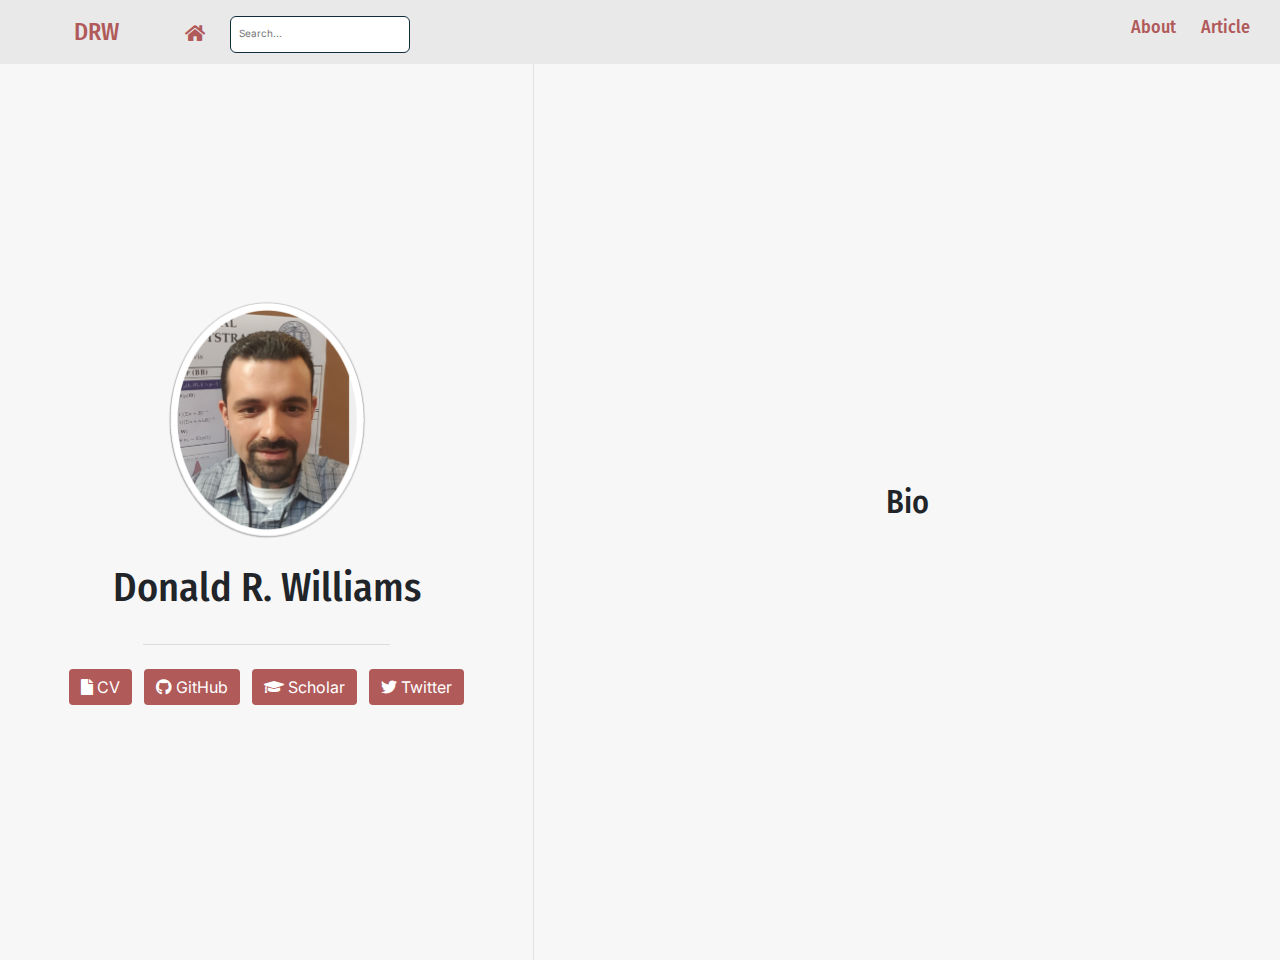
==== docs/index.html @ a382032b "try to adjust margin" ====
<!doctype html>
<html lang="en">
  <head>
    <!-- Required meta tags -->
    <meta charset="utf-8">
    <meta name="viewport" content="width=device-width, initial-scale=1, shrink-to-fit=no">

    <!-- Bootstrap CSS -->
    <link rel="stylesheet" href="https://stackpath.bootstrapcdn.com/bootstrap/4.5.0/css/bootstrap.min.css">

    <link href="https://fonts.googleapis.com/css2?family=Roboto+Slab&display=swap" rel="stylesheet">
    <style type="text/css">body {font-family: 'Roboto Slab', serif;}</style>

    <title>Donald R. Williams</title>

    
          <!--radix_placeholder_navigation_in_header-->
          <meta name="distill:offset" content=""/>

          <script type="application/javascript">

            window.headroom_prevent_pin = false;

            window.document.addEventListener("DOMContentLoaded", function (event) {

              // initialize headroom for banner
              var header = $('header').get(0);
              var headerHeight = header.offsetHeight;
              var headroom = new Headroom(header, {
                tolerance: 5,
                onPin : function() {
                  if (window.headroom_prevent_pin) {
                    window.headroom_prevent_pin = false;
                    headroom.unpin();
                  }
                }
              });
              headroom.init();
              if(window.location.hash)
                headroom.unpin();
              $(header).addClass('headroom--transition');

              // offset scroll location for banner on hash change
              // (see: https://github.com/WickyNilliams/headroom.js/issues/38)
              window.addEventListener("hashchange", function(event) {
                window.scrollTo(0, window.pageYOffset - (headerHeight + 25));
              });

              // responsive menu
              $('.distill-site-header').each(function(i, val) {
                var topnav = $(this);
                var toggle = topnav.find('.nav-toggle');
                toggle.on('click', function() {
                  topnav.toggleClass('responsive');
                });
              });

              // nav dropdowns
              $('.nav-dropbtn').click(function(e) {
                $(this).next('.nav-dropdown-content').toggleClass('nav-dropdown-active');
                $(this).parent().siblings('.nav-dropdown')
                   .children('.nav-dropdown-content').removeClass('nav-dropdown-active');
              });
              $("body").click(function(e){
                $('.nav-dropdown-content').removeClass('nav-dropdown-active');
              });
              $(".nav-dropdown").click(function(e){
                e.stopPropagation();
              });
            });
          </script>

          <style type="text/css">

          /* Theme (user-documented overrideables for nav appearance) */

          .distill-site-nav {
            color: rgba(255, 255, 255, 0.8);
            background-color: #0F2E3D;
            font-size: 15px;
            font-weight: 300;
          }

          .distill-site-nav a {
            color: inherit;
            text-decoration: none;
          }

          .distill-site-nav a:hover {
            color: white;
          }

          @media print {
            .distill-site-nav {
              display: none;
            }
          }

          .distill-site-header {

          }

          .distill-site-footer {

          }


          /* Site Header */

          .distill-site-header {
            width: 100%;
            box-sizing: border-box;
            z-index: 3;
          }

          .distill-site-header .nav-left {
            display: inline-block;
            margin-left: 8px;
          }

          @media screen and (max-width: 768px) {
            .distill-site-header .nav-left {
              margin-left: 0;
            }
          }


          .distill-site-header .nav-right {
            float: right;
            margin-right: 8px;
          }

          .distill-site-header a,
          .distill-site-header .title {
            display: inline-block;
            text-align: center;
            padding: 14px 10px 14px 10px;
          }

          .distill-site-header .title {
            font-size: 18px;
            min-width: 150px;
          }

          .distill-site-header .logo {
            padding: 0;
          }

          .distill-site-header .logo img {
            display: none;
            max-height: 20px;
            width: auto;
            margin-bottom: -4px;
          }

          .distill-site-header .nav-image img {
            max-height: 18px;
            width: auto;
            display: inline-block;
            margin-bottom: -3px;
          }



          @media screen and (min-width: 1000px) {
            .distill-site-header .logo img {
              display: inline-block;
            }
            .distill-site-header .nav-left {
              margin-left: 20px;
            }
            .distill-site-header .nav-right {
              margin-right: 20px;
            }
            .distill-site-header .title {
              padding-left: 12px;
            }
          }


          .distill-site-header .nav-toggle {
            display: none;
          }

          .nav-dropdown {
            display: inline-block;
            position: relative;
          }

          .nav-dropdown .nav-dropbtn {
            border: none;
            outline: none;
            color: rgba(255, 255, 255, 0.8);
            padding: 16px 10px;
            background-color: transparent;
            font-family: inherit;
            font-size: inherit;
            font-weight: inherit;
            margin: 0;
            margin-top: 1px;
            z-index: 2;
          }

          .nav-dropdown-content {
            display: none;
            position: absolute;
            background-color: white;
            min-width: 200px;
            border: 1px solid rgba(0,0,0,0.15);
            border-radius: 4px;
            box-shadow: 0px 8px 16px 0px rgba(0,0,0,0.1);
            z-index: 1;
            margin-top: 2px;
            white-space: nowrap;
            padding-top: 4px;
            padding-bottom: 4px;
          }

          .nav-dropdown-content hr {
            margin-top: 4px;
            margin-bottom: 4px;
            border: none;
            border-bottom: 1px solid rgba(0, 0, 0, 0.1);
          }

          .nav-dropdown-active {
            display: block;
          }

          .nav-dropdown-content a, .nav-dropdown-content .nav-dropdown-header {
            color: black;
            padding: 6px 24px;
            text-decoration: none;
            display: block;
            text-align: left;
          }

          .nav-dropdown-content .nav-dropdown-header {
            display: block;
            padding: 5px 24px;
            padding-bottom: 0;
            text-transform: uppercase;
            font-size: 14px;
            color: #999999;
            white-space: nowrap;
          }

          .nav-dropdown:hover .nav-dropbtn {
            color: white;
          }

          .nav-dropdown-content a:hover {
            background-color: #ddd;
            color: black;
          }

          .nav-right .nav-dropdown-content {
            margin-left: -45%;
            right: 0;
          }

          @media screen and (max-width: 768px) {
            .distill-site-header a, .distill-site-header .nav-dropdown  {display: none;}
            .distill-site-header a.nav-toggle {
              float: right;
              display: block;
            }
            .distill-site-header .title {
              margin-left: 0;
            }
            .distill-site-header .nav-right {
              margin-right: 0;
            }
            .distill-site-header {
              overflow: hidden;
            }
            .nav-right .nav-dropdown-content {
              margin-left: 0;
            }
          }


          @media screen and (max-width: 768px) {
            .distill-site-header.responsive {position: relative; min-height: 500px; }
            .distill-site-header.responsive a.nav-toggle {
              position: absolute;
              right: 0;
              top: 0;
            }
            .distill-site-header.responsive a,
            .distill-site-header.responsive .nav-dropdown {
              display: block;
              text-align: left;
            }
            .distill-site-header.responsive .nav-left,
            .distill-site-header.responsive .nav-right {
              width: 100%;
            }
            .distill-site-header.responsive .nav-dropdown {float: none;}
            .distill-site-header.responsive .nav-dropdown-content {position: relative;}
            .distill-site-header.responsive .nav-dropdown .nav-dropbtn {
              display: block;
              width: 100%;
              text-align: left;
            }
          }

          /* Site Footer */

          .distill-site-footer {
            width: 100%;
            overflow: hidden;
            box-sizing: border-box;
            z-index: 3;
            margin-top: 30px;
            padding-top: 30px;
            padding-bottom: 30px;
            text-align: center;
          }

          /* Headroom */

          d-title {
            padding-top: 6rem;
          }

          @media print {
            d-title {
              padding-top: 4rem;
            }
          }

          .headroom {
            z-index: 1000;
            position: fixed;
            top: 0;
            left: 0;
            right: 0;
          }

          .headroom--transition {
            transition: all .4s ease-in-out;
          }

          .headroom--unpinned {
            top: -100px;
          }

          .headroom--pinned {
            top: 0;
          }

          /* adjust viewport for navbar height */
          /* helps vertically center bootstrap (non-distill) content */
          .min-vh-100 {
            min-height: calc(100vh - 100px) !important;
          }

          </style>

          <script src="site_libs/jquery-1.11.3/jquery.min.js"></script>
          <link href="site_libs/font-awesome-5.1.0/css/all.css" rel="stylesheet"/>
          <link href="site_libs/font-awesome-5.1.0/css/v4-shims.css" rel="stylesheet"/>
          <script src="site_libs/headroom-0.9.4/headroom.min.js"></script>
          <script src="site_libs/autocomplete-0.37.1/autocomplete.min.js"></script>
          <script src="site_libs/fuse-6.4.1/fuse.min.js"></script>

          <script type="application/javascript">

          function getMeta(metaName) {
            var metas = document.getElementsByTagName('meta');
            for (let i = 0; i < metas.length; i++) {
              if (metas[i].getAttribute('name') === metaName) {
                return metas[i].getAttribute('content');
              }
            }
            return '';
          }

          function offsetURL(url) {
            var offset = getMeta('distill:offset');
            return offset ? offset + '/' + url : url;
          }

          function createFuseIndex() {

            // create fuse index
            var options = {
              keys: [
                { name: 'title', weight: 20 },
                { name: 'categories', weight: 15 },
                { name: 'description', weight: 10 },
                { name: 'contents', weight: 5 },
              ],
              ignoreLocation: true,
              threshold: 0
            };
            var fuse = new window.Fuse([], options);

            // fetch the main search.json
            return fetch(offsetURL('search.json'))
              .then(function(response) {
                if (response.status == 200) {
                  return response.json().then(function(json) {
                    // index main articles
                    json.articles.forEach(function(article) {
                      fuse.add(article);
                    });
                    // download collections and index their articles
                    return Promise.all(json.collections.map(function(collection) {
                      return fetch(offsetURL(collection)).then(function(response) {
                        if (response.status === 200) {
                          return response.json().then(function(articles) {
                            articles.forEach(function(article) {
                              fuse.add(article);
                            });
                          })
                        } else {
                          return Promise.reject(
                            new Error('Unexpected status from search index request: ' +
                                      response.status)
                          );
                        }
                      });
                    })).then(function() {
                      return fuse;
                    });
                  });

                } else {
                  return Promise.reject(
                    new Error('Unexpected status from search index request: ' +
                                response.status)
                  );
                }
              });
          }

          window.document.addEventListener("DOMContentLoaded", function (event) {

            // get search element (bail if we don't have one)
            var searchEl = window.document.getElementById('distill-search');
            if (!searchEl)
              return;

            createFuseIndex()
              .then(function(fuse) {

                // make search box visible
                searchEl.classList.remove('hidden');

                // initialize autocomplete
                var options = {
                  autoselect: true,
                  hint: false,
                  minLength: 2,
                };
                window.autocomplete(searchEl, options, [{
                  source: function(query, callback) {
                    const searchOptions = {
                      isCaseSensitive: false,
                      shouldSort: true,
                      minMatchCharLength: 2,
                      limit: 10,
                    };
                    var results = fuse.search(query, searchOptions);
                    callback(results
                      .map(function(result) { return result.item; })
                    );
                  },
                  templates: {
                    suggestion: function(suggestion) {
                      var img = suggestion.preview && Object.keys(suggestion.preview).length > 0
                        ? `<img src="${offsetURL(suggestion.preview)}"</img>`
                        : '';
                      var html = `
                        <div class="search-item">
                          <h3>${suggestion.title}</h3>
                          <div class="search-item-description">
                            ${suggestion.description || ''}
                          </div>
                          <div class="search-item-preview">
                            ${img}
                          </div>
                        </div>
                      `;
                      return html;
                    }
                  }
                }]).on('autocomplete:selected', function(event, suggestion) {
                  window.location.href = offsetURL(suggestion.path);
                });
                // remove inline display style on autocompleter (we want to
                // manage responsive display via css)
                $('.algolia-autocomplete').css("display", "");
              })
              .catch(function(error) {
                console.log(error);
              });

          });

          </script>

          <style type="text/css">

          .nav-search {
            font-size: x-small;
          }

          /* Algolioa Autocomplete */

          .algolia-autocomplete {
            display: inline-block;
            margin-left: 10px;
            vertical-align: sub;
            background-color: white;
            color: black;
            padding: 6px;
            padding-top: 8px;
            padding-bottom: 0;
            border-radius: 6px;
            border: 1px #0F2E3D solid;
            width: 180px;
          }


          @media screen and (max-width: 768px) {
            .distill-site-nav .algolia-autocomplete {
              display: none;
              visibility: hidden;
            }
            .distill-site-nav.responsive .algolia-autocomplete {
              display: inline-block;
              visibility: visible;
            }
            .distill-site-nav.responsive .algolia-autocomplete .aa-dropdown-menu {
              margin-left: 0;
              width: 400px;
              max-height: 400px;
            }
          }

          .algolia-autocomplete .aa-input, .algolia-autocomplete .aa-hint {
            width: 90%;
            outline: none;
            border: none;
          }

          .algolia-autocomplete .aa-hint {
            color: #999;
          }
          .algolia-autocomplete .aa-dropdown-menu {
            width: 550px;
            max-height: 70vh;
            overflow-x: visible;
            overflow-y: scroll;
            padding: 5px;
            margin-top: 3px;
            margin-left: -150px;
            background-color: #fff;
            border-radius: 5px;
            border: 1px solid #999;
            border-top: none;
          }

          .algolia-autocomplete .aa-dropdown-menu .aa-suggestion {
            cursor: pointer;
            padding: 5px 4px;
            border-bottom: 1px solid #eee;
          }

          .algolia-autocomplete .aa-dropdown-menu .aa-suggestion:last-of-type {
            border-bottom: none;
            margin-bottom: 2px;
          }

          .algolia-autocomplete .aa-dropdown-menu .aa-suggestion .search-item {
            overflow: hidden;
            font-size: 0.8em;
            line-height: 1.4em;
          }

          .algolia-autocomplete .aa-dropdown-menu .aa-suggestion .search-item h3 {
            font-size: 1rem;
            margin-block-start: 0;
            margin-block-end: 5px;
          }

          .algolia-autocomplete .aa-dropdown-menu .aa-suggestion .search-item-description {
            display: inline-block;
            overflow: hidden;
            height: 2.8em;
            width: 80%;
            margin-right: 4%;
          }

          .algolia-autocomplete .aa-dropdown-menu .aa-suggestion .search-item-preview {
            display: inline-block;
            width: 15%;
          }

          .algolia-autocomplete .aa-dropdown-menu .aa-suggestion .search-item-preview img {
            height: 3em;
            width: auto;
            display: none;
          }

          .algolia-autocomplete .aa-dropdown-menu .aa-suggestion .search-item-preview img[src] {
            display: initial;
          }

          .algolia-autocomplete .aa-dropdown-menu .aa-suggestion.aa-cursor {
            background-color: #eee;
          }
          .algolia-autocomplete .aa-dropdown-menu .aa-suggestion em {
            font-weight: bold;
            font-style: normal;
          }

          </style>


          <!--/radix_placeholder_navigation_in_header-->
          <!--radix_placeholder_site_in_header-->
          <!--/radix_placeholder_site_in_header-->
          
          <style type="text/css">
          body {
            padding-top: 60px;
          }
          </style>
          <style type="text/css">
          /* base variables */

          /* Edit the CSS properties in this file to create a custom
             Distill theme. Only edit values in the right column
             for each row; values shown are the CSS defaults.
             To return any property to the default,
             you may set its value to: unset
             All rows must end with a semi-colon.                      */

          /* Optional: embed custom fonts here with `@import`          */
          /* This must remain at the top of this file.                 */



          html {
            /*-- Main font sizes --*/
            --title-size:      50px;
            --body-size:       1.06rem;
            --code-size:       14px;
            --aside-size:      12px;
            --fig-cap-size:    13px;
            /*-- Main font colors --*/
            --title-color:     #000000;
            --header-color:    rgba(0, 0, 0, 0.8);
            --body-color:      rgba(0, 0, 0, 0.8);
            --aside-color:     rgba(0, 0, 0, 0.6);
            --fig-cap-color:   rgba(0, 0, 0, 0.6);
            /*-- Specify custom fonts ~~~ must be imported above   --*/
            --heading-font:    sans-serif;
            --mono-font:       monospace;
            --body-font:       sans-serif;
            --navbar-font:     sans-serif;  /* websites + blogs only */
          }

          /*-- ARTICLE METADATA --*/
          d-byline {
            --heading-size:    0.6rem;
            --heading-color:   rgba(0, 0, 0, 0.5);
            --body-size:       0.8rem;
            --body-color:      rgba(0, 0, 0, 0.8);
          }

          /*-- ARTICLE TABLE OF CONTENTS --*/
          .d-contents {
            --heading-size:    18px;
            --contents-size:   13px;
          }

          /*-- ARTICLE APPENDIX --*/
          d-appendix {
            --heading-size:    15px;
            --heading-color:   rgba(0, 0, 0, 0.65);
            --text-size:       0.8em;
            --text-color:      rgba(0, 0, 0, 0.5);
          }

          /*-- WEBSITE HEADER + FOOTER --*/
          /* These properties only apply to Distill sites and blogs  */

          .distill-site-header {
            --title-size:       18px;
            --text-color:       rgba(255, 255, 255, 0.8);
            --text-size:        15px;
            --hover-color:      white;
            --bkgd-color:       #0F2E3D;
          }

          .distill-site-footer {
            --text-color:       rgba(255, 255, 255, 0.8);
            --text-size:        15px;
            --hover-color:      white;
            --bkgd-color:       #0F2E3D;
          }

          /*-- Additional custom styles --*/
          /* Add any additional CSS rules below                      */
          </style>
          <style type="text/css">@import url('https://fonts.googleapis.com/css2?family=Inter:wght@100;200;300;400;500;600;700;800;900&display=swap');
          @import url('https://fonts.googleapis.com/css2?family=Fira+Sans+Condensed:ital,wght@0,100;0,200;0,300;0,400;0,500;0,600;0,700;0,800;0,900;1,100;1,200;1,300;1,400;1,500;1,600;1,700;1,800;1,900&display=swap');

          :root {
            --font-body:   inter,-apple-system,BlinkMacSystemFont,roboto,segoe ui,Helvetica,Arial,sans-serif;
            --font-header: "Fira Sans Condensed",Tahoma,"Helvetica Neue",Helvetica,Arial,sans-serif;
            --font-mono:   SFMono-Regular,Menlo,Monaco,Consolas,"Liberation Mono",monospace;

            --color-background:   #f7f7f7;
            --color-background2:  #EAE9EA;
            --color-primary:      #b05a5a;
            --color-primary-dark: #2F4238;
            --color-secondary:    #8a74a0;
            --color-tertiary:     #a08a74;
            --color-text:         #172a3a;
            --color-white:        #FFFFFF;
          }

          /* base variables */

          /* Edit the CSS properties in this file to create a custom
             Distill theme. Only edit values in the right column
             for each row; values shown are the CSS defaults.
             To return any property to the default,
             you may set its value to: unset
             All rows must end with a semi-colon.                      */

          /* Optional: embed custom fonts here with `@import`          */
          /* This must remain at the top of this file.                 */

          html {
            /*-- Main font sizes --*/
            --title-size:      50px;
            --body-size:       1.06rem;
            --code-size:       14px;
            --aside-size:      12px;
            --fig-cap-size:    13px;
            /*-- Main font colors --*/
            --title-color:     var(--color-text);
            --header-color:    rgba(0, 0, 0, 0.8);
            --body-color:      rgba(0, 0, 0, 0.8);
            --aside-color:     rgba(0, 0, 0, 0.6);
            --fig-cap-color:   rgba(0, 0, 0, 0.6);
            /*-- Specify custom fonts ~~~ must be imported above   --*/
            --heading-font:    var(--font-header);
            --mono-font:       var(--font-mono);
            --body-font:       var(--font-body);
            --navbar-font:     var(--font-header);
          }

          /*-- ARTICLE METADATA --*/
          d-byline {
            --heading-size:    0.6rem;
            --heading-color:   rgba(0, 0, 0, 0.5);
            --body-size:       0.8rem;
            --body-color:      rgba(0, 0, 0, 0.8);
          }

          /*-- ARTICLE TABLE OF CONTENTS --*/
          .d-contents {
            --heading-size:    18px;
            --contents-size:   13px;
          }

          /*-- ARTICLE APPENDIX --*/
          d-appendix {
            --heading-size:    15px;
            --heading-color:   rgba(0, 0, 0, 0.65);
            --text-size:       0.8em;
            --text-color:      rgba(0, 0, 0, 0.5);
          }

          /*-- WEBSITE HEADER + FOOTER --*/
          /* These properties only apply to Distill sites and blogs  */

          .distill-site-header {
            --title-size:       24px;
            --text-color:       var(--color-primary);
            --text-size:        18px;
            --hover-color:      var(--color-secondary);
            --bkgd-color:       var(--color-background2);
            font-weight:        500;
          }

          .distill-site-footer {
            --text-color:       #ededeb;
            --text-size:        15px;
            --hover-color:      var(--color-white);
            --bkgd-color:       var(--color-primary);
          }

          /*-- Additional custom styles --*/
          /* Add any additional CSS rules below */

          html body {
              background-color: var(--color-background);
          }

          /* Links */

          a {
              color: var(--color-primary);
              border-bottom: 0px;
              text-decoration: none;
          }

          d-article a {
              color: var(--color-primary);
              border-bottom: 0px;
              text-decoration: none;
          }

          a:hover, a:focus {
              color: var(--color-secondary);
              font-weight: 500;
              border-color: var(--color-secondary);
          }

          d-article a:hover, a:focus {
              color: var(--color-secondary);
              font-weight: 500;
              border-color: var(--color-secondary);
          }

          /* Buttons on home page */

          .btn-outline-dark {
              background-color: var(--color-primary);
              color: var(--color-white);
              border: 0px;
          }

          .btn-outline-dark:hover {
              background-color: var(--color-secondary);
          }

          /* Menu */

          .nav-dropdown-content a {
              color: var(--color-primary);
          }

          .nav-dropdown-content a:hover {
              background-color: var(--color-background);
          }

          /* Link buttons */

          .icon-link {
              background-color: var(--color-primary);
              color: var(--color-white);
              padding: 3px 5px 3px 5px;
              margin: 0 2px 0 2px;
              border-radius: 5px; /* Rounded edges */
          }

          .icon-link:hover {
              background-color: var(--color-secondary);
              color: var(--color-white);
          }

          /* For floating images - see lab page, for example */

          .float-left img {
              float:left;
              padding: 5px 10px 5px 0px;
          }

          .float-right img {
              float:right;
              padding: 5px 0px 5px 10px;
          }

          /* Footer */

          .distill-site-footer p {
              margin-bottom: 0em;
          }

          .distill-site-header p {
              margin-top: 1000em;
          }


          /* Pubs page */

          .pub {
              margin: 0 0 15px 0;
          }

          /* For dropping a shadow behind images */
          .shadow {
            box-shadow: 0 4px 8px 0 rgba(0, 0, 0, 0.2), 0 6px 20px 0 rgba(0, 0, 0, 0.19);
            text-align: center;
          }

          d-article img {
            margin-bottom: 10px;
          }


          /* Smaller spacing in bullet lists */

          d-article li {
            margin-bottom: 0;
          }

          /* Code chunks */

          d-article pre { /* Chunk output */
            border-radius: 5px; /* Rounded edges */
            font-size: 12px;
            color: #fff;
            background-color: #696969;
            padding: 5px 5px 5px 18px;
          }

          d-article div.sourceCode pre { /* Chunk code */
            border-radius: 5px; /* Rounded edges */
            background-color: #fff;
            color: black;
            padding: 5px 5px 5px 18px;
          }

          d-article div.sourceCode {
            background-color: transparent;
          }
          </style>
          <style type="text/css">
          /* base style */

          /* FONT FAMILIES */

          :root {
            --heading-default: -apple-system, BlinkMacSystemFont, "Segoe UI", Roboto, Oxygen, Ubuntu, Cantarell, "Fira Sans", "Droid Sans", "Helvetica Neue", Arial, sans-serif;
            --mono-default: Consolas, Monaco, 'Andale Mono', 'Ubuntu Mono', monospace;
            --body-default: -apple-system, BlinkMacSystemFont, "Segoe UI", Roboto, Oxygen, Ubuntu, Cantarell, "Fira Sans", "Droid Sans", "Helvetica Neue", Arial, sans-serif;
          }

          body,
          .posts-list .post-preview p,
          .posts-list .description p {
            font-family: var(--body-font), var(--body-default);
          }

          h1, h2, h3, h4, h5, h6,
          .posts-list .post-preview h2,
          .posts-list .description h2 {
            font-family: var(--heading-font), var(--heading-default);
          }

          d-article div.sourceCode code,
          d-article pre code {
            font-family: var(--mono-font), var(--mono-default);
          }


          /*-- TITLE --*/
          d-title h1,
          .posts-list > h1 {
            color: var(--title-color, black);
          }

          d-title h1 {
            font-size: var(--title-size, 50px);
          }

          /*-- HEADERS --*/
          d-article h1,
          d-article h2,
          d-article h3,
          d-article h4,
          d-article h5,
          d-article h6 {
            color: var(--header-color, rgba(0, 0, 0, 0.8));
          }

          /*-- BODY --*/
          d-article > p,  /* only text inside of <p> tags */
          d-article > ul, /* lists */
          d-article > ol {
            color: var(--body-color, rgba(0, 0, 0, 0.8));
            font-size: var(--body-size, 1.06rem);
          }


          /*-- CODE --*/
          d-article div.sourceCode code,
          d-article pre code {
            font-size: var(--code-size, 14px);
          }

          /*-- ASIDE --*/
          d-article aside {
            font-size: var(--aside-size, 12px);
            color: var(--aside-color, rgba(0, 0, 0, 0.6));
          }

          /*-- FIGURE CAPTIONS --*/
          figure .caption,
          figure figcaption,
          .figure .caption {
            font-size: var(--fig-cap-size, 13px);
            color: var(--fig-cap-color, rgba(0, 0, 0, 0.6));
          }

          /*-- METADATA --*/
          d-byline h3 {
            font-size: var(--heading-size, 0.6rem);
            color: var(--heading-color, rgba(0, 0, 0, 0.5));
          }

          d-byline {
            font-size: var(--body-size, 0.8rem);
            color: var(--body-color, rgba(0, 0, 0, 0.8));
          }

          d-byline a,
          d-article d-byline a {
            color: var(--body-color, rgba(0, 0, 0, 0.8));
          }

          /*-- TABLE OF CONTENTS --*/
          .d-contents nav h3 {
            font-size: var(--heading-size, 18px);
          }

          .d-contents nav a {
            font-size: var(--contents-size, 13px);
          }

          /*-- APPENDIX --*/
          d-appendix h3 {
            font-size: var(--heading-size, 15px);
            color: var(--heading-color, rgba(0, 0, 0, 0.65));
          }

          d-appendix {
            font-size: var(--text-size, 0.8em);
            color: var(--text-color, rgba(0, 0, 0, 0.5));
          }

          d-appendix d-footnote-list a.footnote-backlink {
            color: var(--text-color, rgba(0, 0, 0, 0.5));
          }

          /*-- WEBSITE HEADER + FOOTER --*/
          .distill-site-header .title {
            font-size: var(--title-size, 18px);
            font-family: var(--navbar-font), var(--heading-default);
          }

          .distill-site-header a,
          .nav-dropdown .nav-dropbtn {
            font-family: var(--navbar-font), var(--heading-default);
          }

          .nav-dropdown .nav-dropbtn {
            color: var(--text-color, rgba(255, 255, 255, 0.8));
            font-size: var(--text-size, 15px);
          }

          .distill-site-header a:hover,
          .nav-dropdown:hover .nav-dropbtn {
            color: var(--hover-color, white);
          }

          .distill-site-header {
            font-size: var(--text-size, 15px);
            color: var(--text-color, rgba(255, 255, 255, 0.8));
            background-color: var(--bkgd-color, #0F2E3D);
          }

          .distill-site-footer {
            font-size: var(--text-size, 15px);
            color: var(--text-color, rgba(255, 255, 255, 0.8));
            background-color: var(--bkgd-color, #0F2E3D);
          }

          .distill-site-footer a:hover {
            color: var(--hover-color, white);
          }</style>
          <script src="C:\Users\Donny\Documents\R\win-library\4.0\rmarkdown\rmd\h\pandoc\header-attrs.js"></script>
    
    
  </head>
  <body>

          <!--radix_placeholder_navigation_before_body-->
          <header class="header header--fixed" role="banner">
          <nav class="distill-site-nav distill-site-header">
          <div class="nav-left">
          <a href="index.html" class="title">DRW</a>
          <a href="index.html">
          <i class="fa fa-home" aria-hidden="true"></i>
          </a>
          <input id="distill-search" class="nav-search hidden" type="text" placeholder="Search..."/>
          </div>
          <div class="nav-right">
          <a href="about.html">About</a>
          <a href="article.html">Article</a>
          <a href="javascript:void(0);" class="nav-toggle">&#9776;</a>
          </div>
          </nav>
          </header>
          <!--/radix_placeholder_navigation_before_body-->
          <!--radix_placeholder_site_before_body-->
          <!--/radix_placeholder_site_before_body-->
    
    <div class="container-fluid d-none d-lg-block d-xl-block">
      <div class="d-flex row flex-row vh-100">
        <div class="d-flex flex-column col-5 align-items-center text-center align-self-center">
          <div class="mx-auto text-center">
            <div class="p-3">
              <img src=donny_pic.png style="height:15rem" class="rounded">
            </div>
            <div class="p-2">
              <h1>Donald R. Williams</h1>
            </div>
            <hr style="width:60%;"/>
            <div class="p-2">
              <div id="icon-list">
                <ul class="list-inline">
                                    <li class="list-inline-item">
                    <a href=https://github.com/donaldRwilliams/website/raw/master/donny_cv.pdf>
                      <button type="button" class="btn btn-outline-dark mb-2">
                        <i class="fas fa-file"></i> CV
                      </button>
                    </a>
                  </li>
                                    <li class="list-inline-item">
                    <a href=https://github.com/donaldRwilliams>
                      <button type="button" class="btn btn-outline-dark mb-2">
                        <i class="fab fa-github"></i> GitHub
                      </button>
                    </a>
                  </li>
                                    <li class="list-inline-item">
                    <a href=https://scholar.google.com/citations?user=IjPXPAMAAAAJ&amp;hl=en>
                      <button type="button" class="btn btn-outline-dark mb-2">
                        <i class="fas fa-graduation-cap"></i> Scholar
                      </button>
                    </a>
                  </li>
                                    <li class="list-inline-item">
                    <a href=https://twitter.com/wdonald_1985>
                      <button type="button" class="btn btn-outline-dark mb-2">
                        <i class="fab fa-twitter"></i> Twitter
                      </button>
                    </a>
                  </li>
                                  </ul>
              </div>
            </div>
          </div>
        </div>
        <div class="d-flex flex-column vh-100 border-left"></div>
        <div class="d-flex flex-column col px-5 align-items-center align-self-center mh-100" style="overflow-y: scroll;">
          <div class="my-5" id="content">
            <div id="bio" class="section level2">
            <h2>Bio</h2>
            <p><!-- - label: '<i class="far fa-envelope-open"></i> Email' --> <!--    url: "drwwilliams@ucdavis.edu" --> <!-- Frank Hermosillo studies neural networks and their applications at Google  --> <!-- Brain. His research focuses on differentiable network pruning approximation and  --> <!-- decentralized gradient inversion mechanics. He frequently collaborates with  --> <!-- researchers who study machine learning, computer vision, and cognitive science. --> <!-- His work has been featured in WIRED, The Atlantic, Newsweek, and The New York  --> <!-- Times Magazine. --></p>
            <!-- ## Education -->
            <!-- **Massachusetts Institute of Technology** | Cambridge, MA -->
            <!-- Ph.D. in Computer Science | September 2009 - May 2014 -->
            <!-- **The University of California, Berkeley** | Berkeley, CA -->
            <!-- B.S. in Computer Science | September 2005 - May 2009 -->
            <!-- ## Experience -->
            <!-- **Google Brain** | Principal Investigator | January 2018 - Present -->
            <!-- **Netflix** | Research Scientist | June 2014 - December 2017 -->
            </div>
          </div>
        </div>
      </div>
    </div>

    <div class="container-flex min-vh-100 d-block d-lg-none d-xl-none">
      <div class="d-flex flex-row justify-content-center">
        <div class="d-flex flex-col">
          <div class="mx-auto">
            <div class="p-3 mt-3 text-center">
              <img src=donny_pic.png style="height:15rem" class="rounded">
            </div>
            <div class="p-2 text-center">
              <h1>Donald R. Williams</h1>
            </div>
            <hr style="width:60%;"/>

            <div class="row justify-content-center align-items-center">
              <div class="col-8 p-1 text-center">
                <div class="list-group">
                                    <a href=https://github.com/donaldRwilliams/website/raw/master/donny_cv.pdf>
                    <button type="button" class="list-group-item list-group-item-action my-1 rounded">
                      <i class="fas fa-file"></i> CV
                    </button>
                  </a>
                                    <a href=https://github.com/donaldRwilliams>
                    <button type="button" class="list-group-item list-group-item-action my-1 rounded">
                      <i class="fab fa-github"></i> GitHub
                    </button>
                  </a>
                                    <a href=https://scholar.google.com/citations?user=IjPXPAMAAAAJ&amp;hl=en>
                    <button type="button" class="list-group-item list-group-item-action my-1 rounded">
                      <i class="fas fa-graduation-cap"></i> Scholar
                    </button>
                  </a>
                                    <a href=https://twitter.com/wdonald_1985>
                    <button type="button" class="list-group-item list-group-item-action my-1 rounded">
                      <i class="fab fa-twitter"></i> Twitter
                    </button>
                  </a>
                                  </div>
              </div>
            </div>
            <div class="p pt-4 px-5">
              <div id="bio" class="section level2">
              <h2>Bio</h2>
              <p><!-- - label: '<i class="far fa-envelope-open"></i> Email' --> <!--    url: "drwwilliams@ucdavis.edu" --> <!-- Frank Hermosillo studies neural networks and their applications at Google  --> <!-- Brain. His research focuses on differentiable network pruning approximation and  --> <!-- decentralized gradient inversion mechanics. He frequently collaborates with  --> <!-- researchers who study machine learning, computer vision, and cognitive science. --> <!-- His work has been featured in WIRED, The Atlantic, Newsweek, and The New York  --> <!-- Times Magazine. --></p>
              <!-- ## Education -->
              <!-- **Massachusetts Institute of Technology** | Cambridge, MA -->
              <!-- Ph.D. in Computer Science | September 2009 - May 2014 -->
              <!-- **The University of California, Berkeley** | Berkeley, CA -->
              <!-- B.S. in Computer Science | September 2005 - May 2009 -->
              <!-- ## Experience -->
              <!-- **Google Brain** | Principal Investigator | January 2018 - Present -->
              <!-- **Netflix** | Research Scientist | June 2014 - December 2017 -->
              </div>
            </div>
        </div>
      </div>
    </div>

    <!-- Optional JavaScript -->
    <!-- jQuery first, then Popper.js, then Bootstrap JS -->
    <script src="https://code.jquery.com/jquery-3.5.1.slim.min.js" integrity="sha384-DfXdz2htPH0lsSSs5nCTpuj/zy4C+OGpamoFVy38MVBnE+IbbVYUew+OrCXaRkfj" crossorigin="anonymous"></script>
    <script src="https://cdn.jsdelivr.net/npm/popper.js@1.16.0/dist/umd/popper.min.js" integrity="sha384-Q6E9RHvbIyZFJoft+2mJbHaEWldlvI9IOYy5n3zV9zzTtmI3UksdQRVvoxMfooAo" crossorigin="anonymous"></script>
    <script src="https://stackpath.bootstrapcdn.com/bootstrap/4.5.0/js/bootstrap.min.js" integrity="sha384-OgVRvuATP1z7JjHLkuOU7Xw704+h835Lr+6QL9UvYjZE3Ipu6Tp75j7Bh/kR0JKI" crossorigin="anonymous"></script>

      <!--radix_placeholder_site_after_body-->
      <!--/radix_placeholder_site_after_body-->
      <!--radix_placeholder_navigation_after_body-->
      <!--/radix_placeholder_navigation_after_body-->
  
  </body>
</html>
---- docs/site_libs/font-awesome-5.1.0/css/all.css ----
/*!
 * Font Awesome Free 5.1.0 by @fontawesome - https://fontawesome.com
 * License - https://fontawesome.com/license (Icons: CC BY 4.0, Fonts: SIL OFL 1.1, Code: MIT License)
 */
.fa,.fab,.fal,.far,.fas{-moz-osx-font-smoothing:grayscale;-webkit-font-smoothing:antialiased;display:inline-block;font-style:normal;font-variant:normal;text-rendering:auto;line-height:1}.fa-lg{font-size:1.33333em;line-height:.75em;vertical-align:-.0667em}.fa-xs{font-size:.75em}.fa-sm{font-size:.875em}.fa-1x{font-size:1em}.fa-2x{font-size:2em}.fa-3x{font-size:3em}.fa-4x{font-size:4em}.fa-5x{font-size:5em}.fa-6x{font-size:6em}.fa-7x{font-size:7em}.fa-8x{font-size:8em}.fa-9x{font-size:9em}.fa-10x{font-size:10em}.fa-fw{text-align:center;width:1.25em}.fa-ul{list-style-type:none;margin-left:2.5em;padding-left:0}.fa-ul>li{position:relative}.fa-li{left:-2em;position:absolute;text-align:center;width:2em;line-height:inherit}.fa-border{border:.08em solid #eee;border-radius:.1em;padding:.2em .25em .15em}.fa-pull-left{float:left}.fa-pull-right{float:right}.fa.fa-pull-left,.fab.fa-pull-left,.fal.fa-pull-left,.far.fa-pull-left,.fas.fa-pull-left{margin-right:.3em}.fa.fa-pull-right,.fab.fa-pull-right,.fal.fa-pull-right,.far.fa-pull-right,.fas.fa-pull-right{margin-left:.3em}.fa-spin{animation:a 2s infinite linear}.fa-pulse{animation:a 1s infinite steps(8)}@keyframes a{0%{transform:rotate(0deg)}to{transform:rotate(1turn)}}.fa-rotate-90{-ms-filter:"progid:DXImageTransform.Microsoft.BasicImage(rotation=1)";transform:rotate(90deg)}.fa-rotate-180{-ms-filter:"progid:DXImageTransform.Microsoft.BasicImage(rotation=2)";transform:rotate(180deg)}.fa-rotate-270{-ms-filter:"progid:DXImageTransform.Microsoft.BasicImage(rotation=3)";transform:rotate(270deg)}.fa-flip-horizontal{-ms-filter:"progid:DXImageTransform.Microsoft.BasicImage(rotation=0, mirror=1)";transform:scaleX(-1)}.fa-flip-vertical{transform:scaleY(-1)}.fa-flip-horizontal.fa-flip-vertical,.fa-flip-vertical{-ms-filter:"progid:DXImageTransform.Microsoft.BasicImage(rotation=2, mirror=1)"}.fa-flip-horizontal.fa-flip-vertical{transform:scale(-1)}:root .fa-flip-horizontal,:root .fa-flip-vertical,:root .fa-rotate-90,:root .fa-rotate-180,:root .fa-rotate-270{-webkit-filter:none;filter:none}.fa-stack{display:inline-block;height:2em;line-height:2em;position:relative;vertical-align:middle;width:2em}.fa-stack-1x,.fa-stack-2x{left:0;position:absolute;text-align:center;width:100%}.fa-stack-1x{line-height:inherit}.fa-stack-2x{font-size:2em}.fa-inverse{color:#fff}.fa-500px:before{content:"\f26e"}.fa-accessible-icon:before{content:"\f368"}.fa-accusoft:before{content:"\f369"}.fa-address-book:before{content:"\f2b9"}.fa-address-card:before{content:"\f2bb"}.fa-adjust:before{content:"\f042"}.fa-adn:before{content:"\f170"}.fa-adversal:before{content:"\f36a"}.fa-affiliatetheme:before{content:"\f36b"}.fa-algolia:before{content:"\f36c"}.fa-align-center:before{content:"\f037"}.fa-align-justify:before{content:"\f039"}.fa-align-left:before{content:"\f036"}.fa-align-right:before{content:"\f038"}.fa-allergies:before{content:"\f461"}.fa-amazon:before{content:"\f270"}.fa-amazon-pay:before{content:"\f42c"}.fa-ambulance:before{content:"\f0f9"}.fa-american-sign-language-interpreting:before{content:"\f2a3"}.fa-amilia:before{content:"\f36d"}.fa-anchor:before{content:"\f13d"}.fa-android:before{content:"\f17b"}.fa-angellist:before{content:"\f209"}.fa-angle-double-down:before{content:"\f103"}.fa-angle-double-left:before{content:"\f100"}.fa-angle-double-right:before{content:"\f101"}.fa-angle-double-up:before{content:"\f102"}.fa-angle-down:before{content:"\f107"}.fa-angle-left:before{content:"\f104"}.fa-angle-right:before{content:"\f105"}.fa-angle-up:before{content:"\f106"}.fa-angry:before{content:"\f556"}.fa-angrycreative:before{content:"\f36e"}.fa-angular:before{content:"\f420"}.fa-app-store:before{content:"\f36f"}.fa-app-store-ios:before{content:"\f370"}.fa-apper:before{content:"\f371"}.fa-apple:before{content:"\f179"}.fa-apple-pay:before{content:"\f415"}.fa-archive:before{content:"\f187"}.fa-archway:before{content:"\f557"}.fa-arrow-alt-circle-down:before{content:"\f358"}.fa-arrow-alt-circle-left:before{content:"\f359"}.fa-arrow-alt-circle-right:before{content:"\f35a"}.fa-arrow-alt-circle-up:before{content:"\f35b"}.fa-arrow-circle-down:before{content:"\f0ab"}.fa-arrow-circle-left:before{content:"\f0a8"}.fa-arrow-circle-right:before{content:"\f0a9"}.fa-arrow-circle-up:before{content:"\f0aa"}.fa-arrow-down:before{content:"\f063"}.fa-arrow-left:before{content:"\f060"}.fa-arrow-right:before{content:"\f061"}.fa-arrow-up:before{content:"\f062"}.fa-arrows-alt:before{content:"\f0b2"}.fa-arrows-alt-h:before{content:"\f337"}.fa-arrows-alt-v:before{content:"\f338"}.fa-assistive-listening-systems:before{content:"\f2a2"}.fa-asterisk:before{content:"\f069"}.fa-asymmetrik:before{content:"\f372"}.fa-at:before{content:"\f1fa"}.fa-atlas:before{content:"\f558"}.fa-audible:before{content:"\f373"}.fa-audio-description:before{content:"\f29e"}.fa-autoprefixer:before{content:"\f41c"}.fa-avianex:before{content:"\f374"}.fa-aviato:before{content:"\f421"}.fa-award:before{content:"\f559"}.fa-aws:before{content:"\f375"}.fa-backspace:before{content:"\f55a"}.fa-backward:before{content:"\f04a"}.fa-balance-scale:before{content:"\f24e"}.fa-ban:before{content:"\f05e"}.fa-band-aid:before{content:"\f462"}.fa-bandcamp:before{content:"\f2d5"}.fa-barcode:before{content:"\f02a"}.fa-bars:before{content:"\f0c9"}.fa-baseball-ball:before{content:"\f433"}.fa-basketball-ball:before{content:"\f434"}.fa-bath:before{content:"\f2cd"}.fa-battery-empty:before{content:"\f244"}.fa-battery-full:before{content:"\f240"}.fa-battery-half:before{content:"\f242"}.fa-battery-quarter:before{content:"\f243"}.fa-battery-three-quarters:before{content:"\f241"}.fa-bed:before{content:"\f236"}.fa-beer:before{content:"\f0fc"}.fa-behance:before{content:"\f1b4"}.fa-behance-square:before{content:"\f1b5"}.fa-bell:before{content:"\f0f3"}.fa-bell-slash:before{content:"\f1f6"}.fa-bezier-curve:before{content:"\f55b"}.fa-bicycle:before{content:"\f206"}.fa-bimobject:before{content:"\f378"}.fa-binoculars:before{content:"\f1e5"}.fa-birthday-cake:before{content:"\f1fd"}.fa-bitbucket:before{content:"\f171"}.fa-bitcoin:before{content:"\f379"}.fa-bity:before{content:"\f37a"}.fa-black-tie:before{content:"\f27e"}.fa-blackberry:before{content:"\f37b"}.fa-blender:before{content:"\f517"}.fa-blind:before{content:"\f29d"}.fa-blogger:before{content:"\f37c"}.fa-blogger-b:before{content:"\f37d"}.fa-bluetooth:before{content:"\f293"}.fa-bluetooth-b:before{content:"\f294"}.fa-bold:before{content:"\f032"}.fa-bolt:before{content:"\f0e7"}.fa-bomb:before{content:"\f1e2"}.fa-bong:before{content:"\f55c"}.fa-book:before{content:"\f02d"}.fa-book-open:before{content:"\f518"}.fa-bookmark:before{content:"\f02e"}.fa-bowling-ball:before{content:"\f436"}.fa-box:before{content:"\f466"}.fa-box-open:before{content:"\f49e"}.fa-boxes:before{content:"\f468"}.fa-braille:before{content:"\f2a1"}.fa-briefcase:before{content:"\f0b1"}.fa-briefcase-medical:before{content:"\f469"}.fa-broadcast-tower:before{content:"\f519"}.fa-broom:before{content:"\f51a"}.fa-brush:before{content:"\f55d"}.fa-btc:before{content:"\f15a"}.fa-bug:before{content:"\f188"}.fa-building:before{content:"\f1ad"}.fa-bullhorn:before{content:"\f0a1"}.fa-bullseye:before{content:"\f140"}.fa-burn:before{content:"\f46a"}.fa-buromobelexperte:before{content:"\f37f"}.fa-bus:before{content:"\f207"}.fa-bus-alt:before{content:"\f55e"}.fa-buysellads:before{content:"\f20d"}.fa-calculator:before{content:"\f1ec"}.fa-calendar:before{content:"\f133"}.fa-calendar-alt:before{content:"\f073"}.fa-calendar-check:before{content:"\f274"}.fa-calendar-minus:before{content:"\f272"}.fa-calendar-plus:before{content:"\f271"}.fa-calendar-times:before{content:"\f273"}.fa-camera:before{content:"\f030"}.fa-camera-retro:before{content:"\f083"}.fa-cannabis:before{content:"\f55f"}.fa-capsules:before{content:"\f46b"}.fa-car:before{content:"\f1b9"}.fa-caret-down:before{content:"\f0d7"}.fa-caret-left:before{content:"\f0d9"}.fa-caret-right:before{content:"\f0da"}.fa-caret-square-down:before{content:"\f150"}.fa-caret-square-left:before{content:"\f191"}.fa-caret-square-right:before{content:"\f152"}.fa-caret-square-up:before{content:"\f151"}.fa-caret-up:before{content:"\f0d8"}.fa-cart-arrow-down:before{content:"\f218"}.fa-cart-plus:before{content:"\f217"}.fa-cc-amazon-pay:before{content:"\f42d"}.fa-cc-amex:before{content:"\f1f3"}.fa-cc-apple-pay:before{content:"\f416"}.fa-cc-diners-club:before{content:"\f24c"}.fa-cc-discover:before{content:"\f1f2"}.fa-cc-jcb:before{content:"\f24b"}.fa-cc-mastercard:before{content:"\f1f1"}.fa-cc-paypal:before{content:"\f1f4"}.fa-cc-stripe:before{content:"\f1f5"}.fa-cc-visa:before{content:"\f1f0"}.fa-centercode:before{content:"\f380"}.fa-certificate:before{content:"\f0a3"}.fa-chalkboard:before{content:"\f51b"}.fa-chalkboard-teacher:before{content:"\f51c"}.fa-chart-area:before{content:"\f1fe"}.fa-chart-bar:before{content:"\f080"}.fa-chart-line:before{content:"\f201"}.fa-chart-pie:before{content:"\f200"}.fa-check:before{content:"\f00c"}.fa-check-circle:before{content:"\f058"}.fa-check-double:before{content:"\f560"}.fa-check-square:before{content:"\f14a"}.fa-chess:before{content:"\f439"}.fa-chess-bishop:before{content:"\f43a"}.fa-chess-board:before{content:"\f43c"}.fa-chess-king:before{content:"\f43f"}.fa-chess-knight:before{content:"\f441"}.fa-chess-pawn:before{content:"\f443"}.fa-chess-queen:before{content:"\f445"}.fa-chess-rook:before{content:"\f447"}.fa-chevron-circle-down:before{content:"\f13a"}.fa-chevron-circle-left:before{content:"\f137"}.fa-chevron-circle-right:before{content:"\f138"}.fa-chevron-circle-up:before{content:"\f139"}.fa-chevron-down:before{content:"\f078"}.fa-chevron-left:before{content:"\f053"}.fa-chevron-right:before{content:"\f054"}.fa-chevron-up:before{content:"\f077"}.fa-child:before{content:"\f1ae"}.fa-chrome:before{content:"\f268"}.fa-church:before{content:"\f51d"}.fa-circle:before{content:"\f111"}.fa-circle-notch:before{content:"\f1ce"}.fa-clipboard:before{content:"\f328"}.fa-clipboard-check:before{content:"\f46c"}.fa-clipboard-list:before{content:"\f46d"}.fa-clock:before{content:"\f017"}.fa-clone:before{content:"\f24d"}.fa-closed-captioning:before{content:"\f20a"}.fa-cloud:before{content:"\f0c2"}.fa-cloud-download-alt:before{content:"\f381"}.fa-cloud-upload-alt:before{content:"\f382"}.fa-cloudscale:before{content:"\f383"}.fa-cloudsmith:before{content:"\f384"}.fa-cloudversify:before{content:"\f385"}.fa-cocktail:before{content:"\f561"}.fa-code:before{content:"\f121"}.fa-code-branch:before{content:"\f126"}.fa-codepen:before{content:"\f1cb"}.fa-codiepie:before{content:"\f284"}.fa-coffee:before{content:"\f0f4"}.fa-cog:before{content:"\f013"}.fa-cogs:before{content:"\f085"}.fa-coins:before{content:"\f51e"}.fa-columns:before{content:"\f0db"}.fa-comment:before{content:"\f075"}.fa-comment-alt:before{content:"\f27a"}.fa-comment-dots:before{content:"\f4ad"}.fa-comment-slash:before{content:"\f4b3"}.fa-comments:before{content:"\f086"}.fa-compact-disc:before{content:"\f51f"}.fa-compass:before{content:"\f14e"}.fa-compress:before{content:"\f066"}.fa-concierge-bell:before{content:"\f562"}.fa-connectdevelop:before{content:"\f20e"}.fa-contao:before{content:"\f26d"}.fa-cookie:before{content:"\f563"}.fa-cookie-bite:before{content:"\f564"}.fa-copy:before{content:"\f0c5"}.fa-copyright:before{content:"\f1f9"}.fa-couch:before{content:"\f4b8"}.fa-cpanel:before{content:"\f388"}.fa-creative-commons:before{content:"\f25e"}.fa-creative-commons-by:before{content:"\f4e7"}.fa-creative-commons-nc:before{content:"\f4e8"}.fa-creative-commons-nc-eu:before{content:"\f4e9"}.fa-creative-commons-nc-jp:before{content:"\f4ea"}.fa-creative-commons-nd:before{content:"\f4eb"}.fa-creative-commons-pd:before{content:"\f4ec"}.fa-creative-commons-pd-alt:before{content:"\f4ed"}.fa-creative-commons-remix:before{content:"\f4ee"}.fa-creative-commons-sa:before{content:"\f4ef"}.fa-creative-commons-sampling:before{content:"\f4f0"}.fa-creative-commons-sampling-plus:before{content:"\f4f1"}.fa-creative-commons-share:before{content:"\f4f2"}.fa-credit-card:before{content:"\f09d"}.fa-crop:before{content:"\f125"}.fa-crop-alt:before{content:"\f565"}.fa-crosshairs:before{content:"\f05b"}.fa-crow:before{content:"\f520"}.fa-crown:before{content:"\f521"}.fa-css3:before{content:"\f13c"}.fa-css3-alt:before{content:"\f38b"}.fa-cube:before{content:"\f1b2"}.fa-cubes:before{content:"\f1b3"}.fa-cut:before{content:"\f0c4"}.fa-cuttlefish:before{content:"\f38c"}.fa-d-and-d:before{content:"\f38d"}.fa-dashcube:before{content:"\f210"}.fa-database:before{content:"\f1c0"}.fa-deaf:before{content:"\f2a4"}.fa-delicious:before{content:"\f1a5"}.fa-deploydog:before{content:"\f38e"}.fa-deskpro:before{content:"\f38f"}.fa-desktop:before{content:"\f108"}.fa-deviantart:before{content:"\f1bd"}.fa-diagnoses:before{content:"\f470"}.fa-dice:before{content:"\f522"}.fa-dice-five:before{content:"\f523"}.fa-dice-four:before{content:"\f524"}.fa-dice-one:before{content:"\f525"}.fa-dice-six:before{content:"\f526"}.fa-dice-three:before{content:"\f527"}.fa-dice-two:before{content:"\f528"}.fa-digg:before{content:"\f1a6"}.fa-digital-ocean:before{content:"\f391"}.fa-digital-tachograph:before{content:"\f566"}.fa-discord:before{content:"\f392"}.fa-discourse:before{content:"\f393"}.fa-divide:before{content:"\f529"}.fa-dizzy:before{content:"\f567"}.fa-dna:before{content:"\f471"}.fa-dochub:before{content:"\f394"}.fa-docker:before{content:"\f395"}.fa-dollar-sign:before{content:"\f155"}.fa-dolly:before{content:"\f472"}.fa-dolly-flatbed:before{content:"\f474"}.fa-donate:before{content:"\f4b9"}.fa-door-closed:before{content:"\f52a"}.fa-door-open:before{content:"\f52b"}.fa-dot-circle:before{content:"\f192"}.fa-dove:before{content:"\f4ba"}.fa-download:before{content:"\f019"}.fa-draft2digital:before{content:"\f396"}.fa-drafting-compass:before{content:"\f568"}.fa-dribbble:before{content:"\f17d"}.fa-dribbble-square:before{content:"\f397"}.fa-dropbox:before{content:"\f16b"}.fa-drum:before{content:"\f569"}.fa-drum-steelpan:before{content:"\f56a"}.fa-drupal:before{content:"\f1a9"}.fa-dumbbell:before{content:"\f44b"}.fa-dyalog:before{content:"\f399"}.fa-earlybirds:before{content:"\f39a"}.fa-ebay:before{content:"\f4f4"}.fa-edge:before{content:"\f282"}.fa-edit:before{content:"\f044"}.fa-eject:before{content:"\f052"}.fa-elementor:before{content:"\f430"}.fa-ellipsis-h:before{content:"\f141"}.fa-ellipsis-v:before{content:"\f142"}.fa-ember:before{content:"\f423"}.fa-empire:before{content:"\f1d1"}.fa-envelope:before{content:"\f0e0"}.fa-envelope-open:before{content:"\f2b6"}.fa-envelope-square:before{content:"\f199"}.fa-envira:before{content:"\f299"}.fa-equals:before{content:"\f52c"}.fa-eraser:before{content:"\f12d"}.fa-erlang:before{content:"\f39d"}.fa-ethereum:before{content:"\f42e"}.fa-etsy:before{content:"\f2d7"}.fa-euro-sign:before{content:"\f153"}.fa-exchange-alt:before{content:"\f362"}.fa-exclamation:before{content:"\f12a"}.fa-exclamation-circle:before{content:"\f06a"}.fa-exclamation-triangle:before{content:"\f071"}.fa-expand:before{content:"\f065"}.fa-expand-arrows-alt:before{content:"\f31e"}.fa-expeditedssl:before{content:"\f23e"}.fa-external-link-alt:before{content:"\f35d"}.fa-external-link-square-alt:before{content:"\f360"}.fa-eye:before{content:"\f06e"}.fa-eye-dropper:before{content:"\f1fb"}.fa-eye-slash:before{content:"\f070"}.fa-facebook:before{content:"\f09a"}.fa-facebook-f:before{content:"\f39e"}.fa-facebook-messenger:before{content:"\f39f"}.fa-facebook-square:before{content:"\f082"}.fa-fast-backward:before{content:"\f049"}.fa-fast-forward:before{content:"\f050"}.fa-fax:before{content:"\f1ac"}.fa-feather:before{content:"\f52d"}.fa-feather-alt:before{content:"\f56b"}.fa-female:before{content:"\f182"}.fa-fighter-jet:before{content:"\f0fb"}.fa-file:before{content:"\f15b"}.fa-file-alt:before{content:"\f15c"}.fa-file-archive:before{content:"\f1c6"}.fa-file-audio:before{content:"\f1c7"}.fa-file-code:before{content:"\f1c9"}.fa-file-contract:before{content:"\f56c"}.fa-file-download:before{content:"\f56d"}.fa-file-excel:before{content:"\f1c3"}.fa-file-export:before{content:"\f56e"}.fa-file-image:before{content:"\f1c5"}.fa-file-import:before{content:"\f56f"}.fa-file-invoice:before{content:"\f570"}.fa-file-invoice-dollar:before{content:"\f571"}.fa-file-medical:before{content:"\f477"}.fa-file-medical-alt:before{content:"\f478"}.fa-file-pdf:before{content:"\f1c1"}.fa-file-powerpoint:before{content:"\f1c4"}.fa-file-prescription:before{content:"\f572"}.fa-file-signature:before{content:"\f573"}.fa-file-upload:before{content:"\f574"}.fa-file-video:before{content:"\f1c8"}.fa-file-word:before{content:"\f1c2"}.fa-fill:before{content:"\f575"}.fa-fill-drip:before{content:"\f576"}.fa-film:before{content:"\f008"}.fa-filter:before{content:"\f0b0"}.fa-fingerprint:before{content:"\f577"}.fa-fire:before{content:"\f06d"}.fa-fire-extinguisher:before{content:"\f134"}.fa-firefox:before{content:"\f269"}.fa-first-aid:before{content:"\f479"}.fa-first-order:before{content:"\f2b0"}.fa-first-order-alt:before{content:"\f50a"}.fa-firstdraft:before{content:"\f3a1"}.fa-fish:before{content:"\f578"}.fa-flag:before{content:"\f024"}.fa-flag-checkered:before{content:"\f11e"}.fa-flask:before{content:"\f0c3"}.fa-flickr:before{content:"\f16e"}.fa-flipboard:before{content:"\f44d"}.fa-flushed:before{content:"\f579"}.fa-fly:before{content:"\f417"}.fa-folder:before{content:"\f07b"}.fa-folder-open:before{content:"\f07c"}.fa-font:before{content:"\f031"}.fa-font-awesome:before{content:"\f2b4"}.fa-font-awesome-alt:before{content:"\f35c"}.fa-font-awesome-flag:before{content:"\f425"}.fa-font-awesome-logo-full:before{content:"\f4e6"}.fa-fonticons:before{content:"\f280"}.fa-fonticons-fi:before{content:"\f3a2"}.fa-football-ball:before{content:"\f44e"}.fa-fort-awesome:before{content:"\f286"}.fa-fort-awesome-alt:before{content:"\f3a3"}.fa-forumbee:before{content:"\f211"}.fa-forward:before{content:"\f04e"}.fa-foursquare:before{content:"\f180"}.fa-free-code-camp:before{content:"\f2c5"}.fa-freebsd:before{content:"\f3a4"}.fa-frog:before{content:"\f52e"}.fa-frown:before{content:"\f119"}.fa-frown-open:before{content:"\f57a"}.fa-fulcrum:before{content:"\f50b"}.fa-futbol:before{content:"\f1e3"}.fa-galactic-republic:before{content:"\f50c"}.fa-galactic-senate:before{content:"\f50d"}.fa-gamepad:before{content:"\f11b"}.fa-gas-pump:before{content:"\f52f"}.fa-gavel:before{content:"\f0e3"}.fa-gem:before{content:"\f3a5"}.fa-genderless:before{content:"\f22d"}.fa-get-pocket:before{content:"\f265"}.fa-gg:before{content:"\f260"}.fa-gg-circle:before{content:"\f261"}.fa-gift:before{content:"\f06b"}.fa-git:before{content:"\f1d3"}.fa-git-square:before{content:"\f1d2"}.fa-github:before{content:"\f09b"}.fa-github-alt:before{content:"\f113"}.fa-github-square:before{content:"\f092"}.fa-gitkraken:before{content:"\f3a6"}.fa-gitlab:before{content:"\f296"}.fa-gitter:before{content:"\f426"}.fa-glass-martini:before{content:"\f000"}.fa-glass-martini-alt:before{content:"\f57b"}.fa-glasses:before{content:"\f530"}.fa-glide:before{content:"\f2a5"}.fa-glide-g:before{content:"\f2a6"}.fa-globe:before{content:"\f0ac"}.fa-globe-africa:before{content:"\f57c"}.fa-globe-americas:before{content:"\f57d"}.fa-globe-asia:before{content:"\f57e"}.fa-gofore:before{content:"\f3a7"}.fa-golf-ball:before{content:"\f450"}.fa-goodreads:before{content:"\f3a8"}.fa-goodreads-g:before{content:"\f3a9"}.fa-google:before{content:"\f1a0"}.fa-google-drive:before{content:"\f3aa"}.fa-google-play:before{content:"\f3ab"}.fa-google-plus:before{content:"\f2b3"}.fa-google-plus-g:before{content:"\f0d5"}.fa-google-plus-square:before{content:"\f0d4"}.fa-google-wallet:before{content:"\f1ee"}.fa-graduation-cap:before{content:"\f19d"}.fa-gratipay:before{content:"\f184"}.fa-grav:before{content:"\f2d6"}.fa-greater-than:before{content:"\f531"}.fa-greater-than-equal:before{content:"\f532"}.fa-grimace:before{content:"\f57f"}.fa-grin:before{content:"\f580"}.fa-grin-alt:before{content:"\f581"}.fa-grin-beam:before{content:"\f582"}.fa-grin-beam-sweat:before{content:"\f583"}.fa-grin-hearts:before{content:"\f584"}.fa-grin-squint:before{content:"\f585"}.fa-grin-squint-tears:before{content:"\f586"}.fa-grin-stars:before{content:"\f587"}.fa-grin-tears:before{content:"\f588"}.fa-grin-tongue:before{content:"\f589"}.fa-grin-tongue-squint:before{content:"\f58a"}.fa-grin-tongue-wink:before{content:"\f58b"}.fa-grin-wink:before{content:"\f58c"}.fa-grip-horizontal:before{content:"\f58d"}.fa-grip-vertical:before{content:"\f58e"}.fa-gripfire:before{content:"\f3ac"}.fa-grunt:before{content:"\f3ad"}.fa-gulp:before{content:"\f3ae"}.fa-h-square:before{content:"\f0fd"}.fa-hacker-news:before{content:"\f1d4"}.fa-hacker-news-square:before{content:"\f3af"}.fa-hand-holding:before{content:"\f4bd"}.fa-hand-holding-heart:before{content:"\f4be"}.fa-hand-holding-usd:before{content:"\f4c0"}.fa-hand-lizard:before{content:"\f258"}.fa-hand-paper:before{content:"\f256"}.fa-hand-peace:before{content:"\f25b"}.fa-hand-point-down:before{content:"\f0a7"}.fa-hand-point-left:before{content:"\f0a5"}.fa-hand-point-right:before{content:"\f0a4"}.fa-hand-point-up:before{content:"\f0a6"}.fa-hand-pointer:before{content:"\f25a"}.fa-hand-rock:before{content:"\f255"}.fa-hand-scissors:before{content:"\f257"}.fa-hand-spock:before{content:"\f259"}.fa-hands:before{content:"\f4c2"}.fa-hands-helping:before{content:"\f4c4"}.fa-handshake:before{content:"\f2b5"}.fa-hashtag:before{content:"\f292"}.fa-hdd:before{content:"\f0a0"}.fa-heading:before{content:"\f1dc"}.fa-headphones:before{content:"\f025"}.fa-headphones-alt:before{content:"\f58f"}.fa-headset:before{content:"\f590"}.fa-heart:before{content:"\f004"}.fa-heartbeat:before{content:"\f21e"}.fa-helicopter:before{content:"\f533"}.fa-highlighter:before{content:"\f591"}.fa-hips:before{content:"\f452"}.fa-hire-a-helper:before{content:"\f3b0"}.fa-history:before{content:"\f1da"}.fa-hockey-puck:before{content:"\f453"}.fa-home:before{content:"\f015"}.fa-hooli:before{content:"\f427"}.fa-hornbill:before{content:"\f592"}.fa-hospital:before{content:"\f0f8"}.fa-hospital-alt:before{content:"\f47d"}.fa-hospital-symbol:before{content:"\f47e"}.fa-hot-tub:before{content:"\f593"}.fa-hotel:before{content:"\f594"}.fa-hotjar:before{content:"\f3b1"}.fa-hourglass:before{content:"\f254"}.fa-hourglass-end:before{content:"\f253"}.fa-hourglass-half:before{content:"\f252"}.fa-hourglass-start:before{content:"\f251"}.fa-houzz:before{content:"\f27c"}.fa-html5:before{content:"\f13b"}.fa-hubspot:before{content:"\f3b2"}.fa-i-cursor:before{content:"\f246"}.fa-id-badge:before{content:"\f2c1"}.fa-id-card:before{content:"\f2c2"}.fa-id-card-alt:before{content:"\f47f"}.fa-image:before{content:"\f03e"}.fa-images:before{content:"\f302"}.fa-imdb:before{content:"\f2d8"}.fa-inbox:before{content:"\f01c"}.fa-indent:before{content:"\f03c"}.fa-industry:before{content:"\f275"}.fa-infinity:before{content:"\f534"}.fa-info:before{content:"\f129"}.fa-info-circle:before{content:"\f05a"}.fa-instagram:before{content:"\f16d"}.fa-internet-explorer:before{content:"\f26b"}.fa-ioxhost:before{content:"\f208"}.fa-italic:before{content:"\f033"}.fa-itunes:before{content:"\f3b4"}.fa-itunes-note:before{content:"\f3b5"}.fa-java:before{content:"\f4e4"}.fa-jedi-order:before{content:"\f50e"}.fa-jenkins:before{content:"\f3b6"}.fa-joget:before{content:"\f3b7"}.fa-joint:before{content:"\f595"}.fa-joomla:before{content:"\f1aa"}.fa-js:before{content:"\f3b8"}.fa-js-square:before{content:"\f3b9"}.fa-jsfiddle:before{content:"\f1cc"}.fa-key:before{content:"\f084"}.fa-keybase:before{content:"\f4f5"}.fa-keyboard:before{content:"\f11c"}.fa-keycdn:before{content:"\f3ba"}.fa-kickstarter:before{content:"\f3bb"}.fa-kickstarter-k:before{content:"\f3bc"}.fa-kiss:before{content:"\f596"}.fa-kiss-beam:before{content:"\f597"}.fa-kiss-wink-heart:before{content:"\f598"}.fa-kiwi-bird:before{content:"\f535"}.fa-korvue:before{content:"\f42f"}.fa-language:before{content:"\f1ab"}.fa-laptop:before{content:"\f109"}.fa-laravel:before{content:"\f3bd"}.fa-lastfm:before{content:"\f202"}.fa-lastfm-square:before{content:"\f203"}.fa-laugh:before{content:"\f599"}.fa-laugh-beam:before{content:"\f59a"}.fa-laugh-squint:before{content:"\f59b"}.fa-laugh-wink:before{content:"\f59c"}.fa-leaf:before{content:"\f06c"}.fa-leanpub:before{content:"\f212"}.fa-lemon:before{content:"\f094"}.fa-less:before{content:"\f41d"}.fa-less-than:before{content:"\f536"}.fa-less-than-equal:before{content:"\f537"}.fa-level-down-alt:before{content:"\f3be"}.fa-level-up-alt:before{content:"\f3bf"}.fa-life-ring:before{content:"\f1cd"}.fa-lightbulb:before{content:"\f0eb"}.fa-line:before{content:"\f3c0"}.fa-link:before{content:"\f0c1"}.fa-linkedin:before{content:"\f08c"}.fa-linkedin-in:before{content:"\f0e1"}.fa-linode:before{content:"\f2b8"}.fa-linux:before{content:"\f17c"}.fa-lira-sign:before{content:"\f195"}.fa-list:before{content:"\f03a"}.fa-list-alt:before{content:"\f022"}.fa-list-ol:before{content:"\f0cb"}.fa-list-ul:before{content:"\f0ca"}.fa-location-arrow:before{content:"\f124"}.fa-lock:before{content:"\f023"}.fa-lock-open:before{content:"\f3c1"}.fa-long-arrow-alt-down:before{content:"\f309"}.fa-long-arrow-alt-left:before{content:"\f30a"}.fa-long-arrow-alt-right:before{content:"\f30b"}.fa-long-arrow-alt-up:before{content:"\f30c"}.fa-low-vision:before{content:"\f2a8"}.fa-luggage-cart:before{content:"\f59d"}.fa-lyft:before{content:"\f3c3"}.fa-magento:before{content:"\f3c4"}.fa-magic:before{content:"\f0d0"}.fa-magnet:before{content:"\f076"}.fa-mailchimp:before{content:"\f59e"}.fa-male:before{content:"\f183"}.fa-mandalorian:before{content:"\f50f"}.fa-map:before{content:"\f279"}.fa-map-marked:before{content:"\f59f"}.fa-map-marked-alt:before{content:"\f5a0"}.fa-map-marker:before{content:"\f041"}.fa-map-marker-alt:before{content:"\f3c5"}.fa-map-pin:before{content:"\f276"}.fa-map-signs:before{content:"\f277"}.fa-marker:before{content:"\f5a1"}.fa-mars:before{content:"\f222"}.fa-mars-double:before{content:"\f227"}.fa-mars-stroke:before{content:"\f229"}.fa-mars-stroke-h:before{content:"\f22b"}.fa-mars-stroke-v:before{content:"\f22a"}.fa-mastodon:before{content:"\f4f6"}.fa-maxcdn:before{content:"\f136"}.fa-medal:before{content:"\f5a2"}.fa-medapps:before{content:"\f3c6"}.fa-medium:before{content:"\f23a"}.fa-medium-m:before{content:"\f3c7"}.fa-medkit:before{content:"\f0fa"}.fa-medrt:before{content:"\f3c8"}.fa-meetup:before{content:"\f2e0"}.fa-megaport:before{content:"\f5a3"}.fa-meh:before{content:"\f11a"}.fa-meh-blank:before{content:"\f5a4"}.fa-meh-rolling-eyes:before{content:"\f5a5"}.fa-memory:before{content:"\f538"}.fa-mercury:before{content:"\f223"}.fa-microchip:before{content:"\f2db"}.fa-microphone:before{content:"\f130"}.fa-microphone-alt:before{content:"\f3c9"}.fa-microphone-alt-slash:before{content:"\f539"}.fa-microphone-slash:before{content:"\f131"}.fa-microsoft:before{content:"\f3ca"}.fa-minus:before{content:"\f068"}.fa-minus-circle:before{content:"\f056"}.fa-minus-square:before{content:"\f146"}.fa-mix:before{content:"\f3cb"}.fa-mixcloud:before{content:"\f289"}.fa-mizuni:before{content:"\f3cc"}.fa-mobile:before{content:"\f10b"}.fa-mobile-alt:before{content:"\f3cd"}.fa-modx:before{content:"\f285"}.fa-monero:before{content:"\f3d0"}.fa-money-bill:before{content:"\f0d6"}.fa-money-bill-alt:before{content:"\f3d1"}.fa-money-bill-wave:before{content:"\f53a"}.fa-money-bill-wave-alt:before{content:"\f53b"}.fa-money-check:before{content:"\f53c"}.fa-money-check-alt:before{content:"\f53d"}.fa-monument:before{content:"\f5a6"}.fa-moon:before{content:"\f186"}.fa-mortar-pestle:before{content:"\f5a7"}.fa-motorcycle:before{content:"\f21c"}.fa-mouse-pointer:before{content:"\f245"}.fa-music:before{content:"\f001"}.fa-napster:before{content:"\f3d2"}.fa-neuter:before{content:"\f22c"}.fa-newspaper:before{content:"\f1ea"}.fa-nimblr:before{content:"\f5a8"}.fa-nintendo-switch:before{content:"\f418"}.fa-node:before{content:"\f419"}.fa-node-js:before{content:"\f3d3"}.fa-not-equal:before{content:"\f53e"}.fa-notes-medical:before{content:"\f481"}.fa-npm:before{content:"\f3d4"}.fa-ns8:before{content:"\f3d5"}.fa-nutritionix:before{content:"\f3d6"}.fa-object-group:before{content:"\f247"}.fa-object-ungroup:before{content:"\f248"}.fa-odnoklassniki:before{content:"\f263"}.fa-odnoklassniki-square:before{content:"\f264"}.fa-old-republic:before{content:"\f510"}.fa-opencart:before{content:"\f23d"}.fa-openid:before{content:"\f19b"}.fa-opera:before{content:"\f26a"}.fa-optin-monster:before{content:"\f23c"}.fa-osi:before{content:"\f41a"}.fa-outdent:before{content:"\f03b"}.fa-page4:before{content:"\f3d7"}.fa-pagelines:before{content:"\f18c"}.fa-paint-brush:before{content:"\f1fc"}.fa-paint-roller:before{content:"\f5aa"}.fa-palette:before{content:"\f53f"}.fa-palfed:before{content:"\f3d8"}.fa-pallet:before{content:"\f482"}.fa-paper-plane:before{content:"\f1d8"}.fa-paperclip:before{content:"\f0c6"}.fa-parachute-box:before{content:"\f4cd"}.fa-paragraph:before{content:"\f1dd"}.fa-parking:before{content:"\f540"}.fa-passport:before{content:"\f5ab"}.fa-paste:before{content:"\f0ea"}.fa-patreon:before{content:"\f3d9"}.fa-pause:before{content:"\f04c"}.fa-pause-circle:before{content:"\f28b"}.fa-paw:before{content:"\f1b0"}.fa-paypal:before{content:"\f1ed"}.fa-pen:before{content:"\f304"}.fa-pen-alt:before{content:"\f305"}.fa-pen-fancy:before{content:"\f5ac"}.fa-pen-nib:before{content:"\f5ad"}.fa-pen-square:before{content:"\f14b"}.fa-pencil-alt:before{content:"\f303"}.fa-pencil-ruler:before{content:"\f5ae"}.fa-people-carry:before{content:"\f4ce"}.fa-percent:before{content:"\f295"}.fa-percentage:before{content:"\f541"}.fa-periscope:before{content:"\f3da"}.fa-phabricator:before{content:"\f3db"}.fa-phoenix-framework:before{content:"\f3dc"}.fa-phoenix-squadron:before{content:"\f511"}.fa-phone:before{content:"\f095"}.fa-phone-slash:before{content:"\f3dd"}.fa-phone-square:before{content:"\f098"}.fa-phone-volume:before{content:"\f2a0"}.fa-php:before{content:"\f457"}.fa-pied-piper:before{content:"\f2ae"}.fa-pied-piper-alt:before{content:"\f1a8"}.fa-pied-piper-hat:before{content:"\f4e5"}.fa-pied-piper-pp:before{content:"\f1a7"}.fa-piggy-bank:before{content:"\f4d3"}.fa-pills:before{content:"\f484"}.fa-pinterest:before{content:"\f0d2"}.fa-pinterest-p:before{content:"\f231"}.fa-pinterest-square:before{content:"\f0d3"}.fa-plane:before{content:"\f072"}.fa-plane-arrival:before{content:"\f5af"}.fa-plane-departure:before{content:"\f5b0"}.fa-play:before{content:"\f04b"}.fa-play-circle:before{content:"\f144"}.fa-playstation:before{content:"\f3df"}.fa-plug:before{content:"\f1e6"}.fa-plus:before{content:"\f067"}.fa-plus-circle:before{content:"\f055"}.fa-plus-square:before{content:"\f0fe"}.fa-podcast:before{content:"\f2ce"}.fa-poo:before{content:"\f2fe"}.fa-portrait:before{content:"\f3e0"}.fa-pound-sign:before{content:"\f154"}.fa-power-off:before{content:"\f011"}.fa-prescription:before{content:"\f5b1"}.fa-prescription-bottle:before{content:"\f485"}.fa-prescription-bottle-alt:before{content:"\f486"}.fa-print:before{content:"\f02f"}.fa-procedures:before{content:"\f487"}.fa-product-hunt:before{content:"\f288"}.fa-project-diagram:before{content:"\f542"}.fa-pushed:before{content:"\f3e1"}.fa-puzzle-piece:before{content:"\f12e"}.fa-python:before{content:"\f3e2"}.fa-qq:before{content:"\f1d6"}.fa-qrcode:before{content:"\f029"}.fa-question:before{content:"\f128"}.fa-question-circle:before{content:"\f059"}.fa-quidditch:before{content:"\f458"}.fa-quinscape:before{content:"\f459"}.fa-quora:before{content:"\f2c4"}.fa-quote-left:before{content:"\f10d"}.fa-quote-right:before{content:"\f10e"}.fa-r-project:before{content:"\f4f7"}.fa-random:before{content:"\f074"}.fa-ravelry:before{content:"\f2d9"}.fa-react:before{content:"\f41b"}.fa-readme:before{content:"\f4d5"}.fa-rebel:before{content:"\f1d0"}.fa-receipt:before{content:"\f543"}.fa-recycle:before{content:"\f1b8"}.fa-red-river:before{content:"\f3e3"}.fa-reddit:before{content:"\f1a1"}.fa-reddit-alien:before{content:"\f281"}.fa-reddit-square:before{content:"\f1a2"}.fa-redo:before{content:"\f01e"}.fa-redo-alt:before{content:"\f2f9"}.fa-registered:before{content:"\f25d"}.fa-rendact:before{content:"\f3e4"}.fa-renren:before{content:"\f18b"}.fa-reply:before{content:"\f3e5"}.fa-reply-all:before{content:"\f122"}.fa-replyd:before{content:"\f3e6"}.fa-researchgate:before{content:"\f4f8"}.fa-resolving:before{content:"\f3e7"}.fa-retweet:before{content:"\f079"}.fa-ribbon:before{content:"\f4d6"}.fa-road:before{content:"\f018"}.fa-robot:before{content:"\f544"}.fa-rocket:before{content:"\f135"}.fa-rocketchat:before{content:"\f3e8"}.fa-rockrms:before{content:"\f3e9"}.fa-rss:before{content:"\f09e"}.fa-rss-square:before{content:"\f143"}.fa-ruble-sign:before{content:"\f158"}.fa-ruler:before{content:"\f545"}.fa-ruler-combined:before{content:"\f546"}.fa-ruler-horizontal:before{content:"\f547"}.fa-ruler-vertical:before{content:"\f548"}.fa-rupee-sign:before{content:"\f156"}.fa-sad-cry:before{content:"\f5b3"}.fa-sad-tear:before{content:"\f5b4"}.fa-safari:before{content:"\f267"}.fa-sass:before{content:"\f41e"}.fa-save:before{content:"\f0c7"}.fa-schlix:before{content:"\f3ea"}.fa-school:before{content:"\f549"}.fa-screwdriver:before{content:"\f54a"}.fa-scribd:before{content:"\f28a"}.fa-search:before{content:"\f002"}.fa-search-minus:before{content:"\f010"}.fa-search-plus:before{content:"\f00e"}.fa-searchengin:before{content:"\f3eb"}.fa-seedling:before{content:"\f4d8"}.fa-sellcast:before{content:"\f2da"}.fa-sellsy:before{content:"\f213"}.fa-server:before{content:"\f233"}.fa-servicestack:before{content:"\f3ec"}.fa-share:before{content:"\f064"}.fa-share-alt:before{content:"\f1e0"}.fa-share-alt-square:before{content:"\f1e1"}.fa-share-square:before{content:"\f14d"}.fa-shekel-sign:before{content:"\f20b"}.fa-shield-alt:before{content:"\f3ed"}.fa-ship:before{content:"\f21a"}.fa-shipping-fast:before{content:"\f48b"}.fa-shirtsinbulk:before{content:"\f214"}.fa-shoe-prints:before{content:"\f54b"}.fa-shopping-bag:before{content:"\f290"}.fa-shopping-basket:before{content:"\f291"}.fa-shopping-cart:before{content:"\f07a"}.fa-shopware:before{content:"\f5b5"}.fa-shower:before{content:"\f2cc"}.fa-shuttle-van:before{content:"\f5b6"}.fa-sign:before{content:"\f4d9"}.fa-sign-in-alt:before{content:"\f2f6"}.fa-sign-language:before{content:"\f2a7"}.fa-sign-out-alt:before{content:"\f2f5"}.fa-signal:before{content:"\f012"}.fa-signature:before{content:"\f5b7"}.fa-simplybuilt:before{content:"\f215"}.fa-sistrix:before{content:"\f3ee"}.fa-sitemap:before{content:"\f0e8"}.fa-sith:before{content:"\f512"}.fa-skull:before{content:"\f54c"}.fa-skyatlas:before{content:"\f216"}.fa-skype:before{content:"\f17e"}.fa-slack:before{content:"\f198"}.fa-slack-hash:before{content:"\f3ef"}.fa-sliders-h:before{content:"\f1de"}.fa-slideshare:before{content:"\f1e7"}.fa-smile:before{content:"\f118"}.fa-smile-beam:before{content:"\f5b8"}.fa-smile-wink:before{content:"\f4da"}.fa-smoking:before{content:"\f48d"}.fa-smoking-ban:before{content:"\f54d"}.fa-snapchat:before{content:"\f2ab"}.fa-snapchat-ghost:before{content:"\f2ac"}.fa-snapchat-square:before{content:"\f2ad"}.fa-snowflake:before{content:"\f2dc"}.fa-solar-panel:before{content:"\f5ba"}.fa-sort:before{content:"\f0dc"}.fa-sort-alpha-down:before{content:"\f15d"}.fa-sort-alpha-up:before{content:"\f15e"}.fa-sort-amount-down:before{content:"\f160"}.fa-sort-amount-up:before{content:"\f161"}.fa-sort-down:before{content:"\f0dd"}.fa-sort-numeric-down:before{content:"\f162"}.fa-sort-numeric-up:before{content:"\f163"}.fa-sort-up:before{content:"\f0de"}.fa-soundcloud:before{content:"\f1be"}.fa-spa:before{content:"\f5bb"}.fa-space-shuttle:before{content:"\f197"}.fa-speakap:before{content:"\f3f3"}.fa-spinner:before{content:"\f110"}.fa-splotch:before{content:"\f5bc"}.fa-spotify:before{content:"\f1bc"}.fa-spray-can:before{content:"\f5bd"}.fa-square:before{content:"\f0c8"}.fa-square-full:before{content:"\f45c"}.fa-squarespace:before{content:"\f5be"}.fa-stack-exchange:before{content:"\f18d"}.fa-stack-overflow:before{content:"\f16c"}.fa-stamp:before{content:"\f5bf"}.fa-star:before{content:"\f005"}.fa-star-half:before{content:"\f089"}.fa-star-half-alt:before{content:"\f5c0"}.fa-staylinked:before{content:"\f3f5"}.fa-steam:before{content:"\f1b6"}.fa-steam-square:before{content:"\f1b7"}.fa-steam-symbol:before{content:"\f3f6"}.fa-step-backward:before{content:"\f048"}.fa-step-forward:before{content:"\f051"}.fa-stethoscope:before{content:"\f0f1"}.fa-sticker-mule:before{content:"\f3f7"}.fa-sticky-note:before{content:"\f249"}.fa-stop:before{content:"\f04d"}.fa-stop-circle:before{content:"\f28d"}.fa-stopwatch:before{content:"\f2f2"}.fa-store:before{content:"\f54e"}.fa-store-alt:before{content:"\f54f"}.fa-strava:before{content:"\f428"}.fa-stream:before{content:"\f550"}.fa-street-view:before{content:"\f21d"}.fa-strikethrough:before{content:"\f0cc"}.fa-stripe:before{content:"\f429"}.fa-stripe-s:before{content:"\f42a"}.fa-stroopwafel:before{content:"\f551"}.fa-studiovinari:before{content:"\f3f8"}.fa-stumbleupon:before{content:"\f1a4"}.fa-stumbleupon-circle:before{content:"\f1a3"}.fa-subscript:before{content:"\f12c"}.fa-subway:before{content:"\f239"}.fa-suitcase:before{content:"\f0f2"}.fa-suitcase-rolling:before{content:"\f5c1"}.fa-sun:before{content:"\f185"}.fa-superpowers:before{content:"\f2dd"}.fa-superscript:before{content:"\f12b"}.fa-supple:before{content:"\f3f9"}.fa-surprise:before{content:"\f5c2"}.fa-swatchbook:before{content:"\f5c3"}.fa-swimmer:before{content:"\f5c4"}.fa-swimming-pool:before{content:"\f5c5"}.fa-sync:before{content:"\f021"}.fa-sync-alt:before{content:"\f2f1"}.fa-syringe:before{content:"\f48e"}.fa-table:before{content:"\f0ce"}.fa-table-tennis:before{content:"\f45d"}.fa-tablet:before{content:"\f10a"}.fa-tablet-alt:before{content:"\f3fa"}.fa-tablets:before{content:"\f490"}.fa-tachometer-alt:before{content:"\f3fd"}.fa-tag:before{content:"\f02b"}.fa-tags:before{content:"\f02c"}.fa-tape:before{content:"\f4db"}.fa-tasks:before{content:"\f0ae"}.fa-taxi:before{content:"\f1ba"}.fa-teamspeak:before{content:"\f4f9"}.fa-telegram:before{content:"\f2c6"}.fa-telegram-plane:before{content:"\f3fe"}.fa-tencent-weibo:before{content:"\f1d5"}.fa-terminal:before{content:"\f120"}.fa-text-height:before{content:"\f034"}.fa-text-width:before{content:"\f035"}.fa-th:before{content:"\f00a"}.fa-th-large:before{content:"\f009"}.fa-th-list:before{content:"\f00b"}.fa-themeco:before{content:"\f5c6"}.fa-themeisle:before{content:"\f2b2"}.fa-thermometer:before{content:"\f491"}.fa-thermometer-empty:before{content:"\f2cb"}.fa-thermometer-full:before{content:"\f2c7"}.fa-thermometer-half:before{content:"\f2c9"}.fa-thermometer-quarter:before{content:"\f2ca"}.fa-thermometer-three-quarters:before{content:"\f2c8"}.fa-thumbs-down:before{content:"\f165"}.fa-thumbs-up:before{content:"\f164"}.fa-thumbtack:before{content:"\f08d"}.fa-ticket-alt:before{content:"\f3ff"}.fa-times:before{content:"\f00d"}.fa-times-circle:before{content:"\f057"}.fa-tint:before{content:"\f043"}.fa-tint-slash:before{content:"\f5c7"}.fa-tired:before{content:"\f5c8"}.fa-toggle-off:before{content:"\f204"}.fa-toggle-on:before{content:"\f205"}.fa-toolbox:before{content:"\f552"}.fa-tooth:before{content:"\f5c9"}.fa-trade-federation:before{content:"\f513"}.fa-trademark:before{content:"\f25c"}.fa-train:before{content:"\f238"}.fa-transgender:before{content:"\f224"}.fa-transgender-alt:before{content:"\f225"}.fa-trash:before{content:"\f1f8"}.fa-trash-alt:before{content:"\f2ed"}.fa-tree:before{content:"\f1bb"}.fa-trello:before{content:"\f181"}.fa-tripadvisor:before{content:"\f262"}.fa-trophy:before{content:"\f091"}.fa-truck:before{content:"\f0d1"}.fa-truck-loading:before{content:"\f4de"}.fa-truck-moving:before{content:"\f4df"}.fa-tshirt:before{content:"\f553"}.fa-tty:before{content:"\f1e4"}.fa-tumblr:before{content:"\f173"}.fa-tumblr-square:before{content:"\f174"}.fa-tv:before{content:"\f26c"}.fa-twitch:before{content:"\f1e8"}.fa-twitter:before{content:"\f099"}.fa-twitter-square:before{content:"\f081"}.fa-typo3:before{content:"\f42b"}.fa-uber:before{content:"\f402"}.fa-uikit:before{content:"\f403"}.fa-umbrella:before{content:"\f0e9"}.fa-umbrella-beach:before{content:"\f5ca"}.fa-underline:before{content:"\f0cd"}.fa-undo:before{content:"\f0e2"}.fa-undo-alt:before{content:"\f2ea"}.fa-uniregistry:before{content:"\f404"}.fa-universal-access:before{content:"\f29a"}.fa-university:before{content:"\f19c"}.fa-unlink:before{content:"\f127"}.fa-unlock:before{content:"\f09c"}.fa-unlock-alt:before{content:"\f13e"}.fa-untappd:before{content:"\f405"}.fa-upload:before{content:"\f093"}.fa-usb:before{content:"\f287"}.fa-user:before{content:"\f007"}.fa-user-alt:before{content:"\f406"}.fa-user-alt-slash:before{content:"\f4fa"}.fa-user-astronaut:before{content:"\f4fb"}.fa-user-check:before{content:"\f4fc"}.fa-user-circle:before{content:"\f2bd"}.fa-user-clock:before{content:"\f4fd"}.fa-user-cog:before{content:"\f4fe"}.fa-user-edit:before{content:"\f4ff"}.fa-user-friends:before{content:"\f500"}.fa-user-graduate:before{content:"\f501"}.fa-user-lock:before{content:"\f502"}.fa-user-md:before{content:"\f0f0"}.fa-user-minus:before{content:"\f503"}.fa-user-ninja:before{content:"\f504"}.fa-user-plus:before{content:"\f234"}.fa-user-secret:before{content:"\f21b"}.fa-user-shield:before{content:"\f505"}.fa-user-slash:before{content:"\f506"}.fa-user-tag:before{content:"\f507"}.fa-user-tie:before{content:"\f508"}.fa-user-times:before{content:"\f235"}.fa-users:before{content:"\f0c0"}.fa-users-cog:before{content:"\f509"}.fa-ussunnah:before{content:"\f407"}.fa-utensil-spoon:before{content:"\f2e5"}.fa-utensils:before{content:"\f2e7"}.fa-vaadin:before{content:"\f408"}.fa-vector-square:before{content:"\f5cb"}.fa-venus:before{content:"\f221"}.fa-venus-double:before{content:"\f226"}.fa-venus-mars:before{content:"\f228"}.fa-viacoin:before{content:"\f237"}.fa-viadeo:before{content:"\f2a9"}.fa-viadeo-square:before{content:"\f2aa"}.fa-vial:before{content:"\f492"}.fa-vials:before{content:"\f493"}.fa-viber:before{content:"\f409"}.fa-video:before{content:"\f03d"}.fa-video-slash:before{content:"\f4e2"}.fa-vimeo:before{content:"\f40a"}.fa-vimeo-square:before{content:"\f194"}.fa-vimeo-v:before{content:"\f27d"}.fa-vine:before{content:"\f1ca"}.fa-vk:before{content:"\f189"}.fa-vnv:before{content:"\f40b"}.fa-volleyball-ball:before{content:"\f45f"}.fa-volume-down:before{content:"\f027"}.fa-volume-off:before{content:"\f026"}.fa-volume-up:before{content:"\f028"}.fa-vuejs:before{content:"\f41f"}.fa-walking:before{content:"\f554"}.fa-wallet:before{content:"\f555"}.fa-warehouse:before{content:"\f494"}.fa-weebly:before{content:"\f5cc"}.fa-weibo:before{content:"\f18a"}.fa-weight:before{content:"\f496"}.fa-weight-hanging:before{content:"\f5cd"}.fa-weixin:before{content:"\f1d7"}.fa-whatsapp:before{content:"\f232"}.fa-whatsapp-square:before{content:"\f40c"}.fa-wheelchair:before{content:"\f193"}.fa-whmcs:before{content:"\f40d"}.fa-wifi:before{content:"\f1eb"}.fa-wikipedia-w:before{content:"\f266"}.fa-window-close:before{content:"\f410"}.fa-window-maximize:before{content:"\f2d0"}.fa-window-minimize:before{content:"\f2d1"}.fa-window-restore:before{content:"\f2d2"}.fa-windows:before{content:"\f17a"}.fa-wine-glass:before{content:"\f4e3"}.fa-wine-glass-alt:before{content:"\f5ce"}.fa-wix:before{content:"\f5cf"}.fa-wolf-pack-battalion:before{content:"\f514"}.fa-won-sign:before{content:"\f159"}.fa-wordpress:before{content:"\f19a"}.fa-wordpress-simple:before{content:"\f411"}.fa-wpbeginner:before{content:"\f297"}.fa-wpexplorer:before{content:"\f2de"}.fa-wpforms:before{content:"\f298"}.fa-wrench:before{content:"\f0ad"}.fa-x-ray:before{content:"\f497"}.fa-xbox:before{content:"\f412"}.fa-xing:before{content:"\f168"}.fa-xing-square:before{content:"\f169"}.fa-y-combinator:before{content:"\f23b"}.fa-yahoo:before{content:"\f19e"}.fa-yandex:before{content:"\f413"}.fa-yandex-international:before{content:"\f414"}.fa-yelp:before{content:"\f1e9"}.fa-yen-sign:before{content:"\f157"}.fa-yoast:before{content:"\f2b1"}.fa-youtube:before{content:"\f167"}.fa-youtube-square:before{content:"\f431"}.sr-only{border:0;clip:rect(0,0,0,0);height:1px;margin:-1px;overflow:hidden;padding:0;position:absolute;width:1px}.sr-only-focusable:active,.sr-only-focusable:focus{clip:auto;height:auto;margin:0;overflow:visible;position:static;width:auto}@font-face{font-family:"Font Awesome 5 Brands";font-style:normal;font-weight:normal;src:url(../webfonts/fa-brands-400.eot);src:url(../webfonts/fa-brands-400.eot?#iefix) format("embedded-opentype"),url(../webfonts/fa-brands-400.woff2) format("woff2"),url(../webfonts/fa-brands-400.woff) format("woff"),url(../webfonts/fa-brands-400.ttf) format("truetype"),url(../webfonts/fa-brands-400.svg#fontawesome) format("svg")}.fab{font-family:"Font Awesome 5 Brands"}@font-face{font-family:"Font Awesome 5 Free";font-style:normal;font-weight:400;src:url(../webfonts/fa-regular-400.eot);src:url(../webfonts/fa-regular-400.eot?#iefix) format("embedded-opentype"),url(../webfonts/fa-regular-400.woff2) format("woff2"),url(../webfonts/fa-regular-400.woff) format("woff"),url(../webfonts/fa-regular-400.ttf) format("truetype"),url(../webfonts/fa-regular-400.svg#fontawesome) format("svg")}.far{font-weight:400}@font-face{font-family:"Font Awesome 5 Free";font-style:normal;font-weight:900;src:url(../webfonts/fa-solid-900.eot);src:url(../webfonts/fa-solid-900.eot?#iefix) format("embedded-opentype"),url(../webfonts/fa-solid-900.woff2) format("woff2"),url(../webfonts/fa-solid-900.woff) format("woff"),url(../webfonts/fa-solid-900.ttf) format("truetype"),url(../webfonts/fa-solid-900.svg#fontawesome) format("svg")}.fa,.far,.fas{font-family:"Font Awesome 5 Free"}.fa,.fas{font-weight:900}
---- docs/site_libs/font-awesome-5.1.0/css/v4-shims.css ----
/*!
 * Font Awesome Free 5.1.0 by @fontawesome - https://fontawesome.com
 * License - https://fontawesome.com/license (Icons: CC BY 4.0, Fonts: SIL OFL 1.1, Code: MIT License)
 */
.fa.fa-glass:before {
  content: "\f000"; }

.fa.fa-meetup {
  font-family: 'Font Awesome 5 Brands';
  font-weight: 400; }

.fa.fa-star-o {
  font-family: 'Font Awesome 5 Free';
  font-weight: 400; }

.fa.fa-star-o:before {
  content: "\f005"; }

.fa.fa-remove:before {
  content: "\f00d"; }

.fa.fa-close:before {
  content: "\f00d"; }

.fa.fa-gear:before {
  content: "\f013"; }

.fa.fa-trash-o {
  font-family: 'Font Awesome 5 Free';
  font-weight: 400; }

.fa.fa-trash-o:before {
  content: "\f2ed"; }

.fa.fa-file-o {
  font-family: 'Font Awesome 5 Free';
  font-weight: 400; }

.fa.fa-file-o:before {
  content: "\f15b"; }

.fa.fa-clock-o {
  font-family: 'Font Awesome 5 Free';
  font-weight: 400; }

.fa.fa-clock-o:before {
  content: "\f017"; }

.fa.fa-arrow-circle-o-down {
  font-family: 'Font Awesome 5 Free';
  font-weight: 400; }

.fa.fa-arrow-circle-o-down:before {
  content: "\f358"; }

.fa.fa-arrow-circle-o-up {
  font-family: 'Font Awesome 5 Free';
  font-weight: 400; }

.fa.fa-arrow-circle-o-up:before {
  content: "\f35b"; }

.fa.fa-play-circle-o {
  font-family: 'Font Awesome 5 Free';
  font-weight: 400; }

.fa.fa-play-circle-o:before {
  content: "\f144"; }

.fa.fa-repeat:before {
  content: "\f01e"; }

.fa.fa-rotate-right:before {
  content: "\f01e"; }

.fa.fa-refresh:before {
  content: "\f021"; }

.fa.fa-list-alt {
  font-family: 'Font Awesome 5 Free';
  font-weight: 400; }

.fa.fa-dedent:before {
  content: "\f03b"; }

.fa.fa-video-camera:before {
  content: "\f03d"; }

.fa.fa-picture-o {
  font-family: 'Font Awesome 5 Free';
  font-weight: 400; }

.fa.fa-picture-o:before {
  content: "\f03e"; }

.fa.fa-photo {
  font-family: 'Font Awesome 5 Free';
  font-weight: 400; }

.fa.fa-photo:before {
  content: "\f03e"; }

.fa.fa-image {
  font-family: 'Font Awesome 5 Free';
  font-weight: 400; }

.fa.fa-image:before {
  content: "\f03e"; }

.fa.fa-pencil:before {
  content: "\f303"; }

.fa.fa-map-marker:before {
  content: "\f3c5"; }

.fa.fa-pencil-square-o {
  font-family: 'Font Awesome 5 Free';
  font-weight: 400; }

.fa.fa-pencil-square-o:before {
  content: "\f044"; }

.fa.fa-share-square-o {
  font-family: 'Font Awesome 5 Free';
  font-weight: 400; }

.fa.fa-share-square-o:before {
  content: "\f14d"; }

.fa.fa-check-square-o {
  font-family: 'Font Awesome 5 Free';
  font-weight: 400; }

.fa.fa-check-square-o:before {
  content: "\f14a"; }

.fa.fa-arrows:before {
  content: "\f0b2"; }

.fa.fa-times-circle-o {
  font-family: 'Font Awesome 5 Free';
  font-weight: 400; }

.fa.fa-times-circle-o:before {
  content: "\f057"; }

.fa.fa-check-circle-o {
  font-family: 'Font Awesome 5 Free';
  font-weight: 400; }

.fa.fa-check-circle-o:before {
  content: "\f058"; }

.fa.fa-mail-forward:before {
  content: "\f064"; }

.fa.fa-eye {
  font-family: 'Font Awesome 5 Free';
  font-weight: 400; }

.fa.fa-eye-slash {
  font-family: 'Font Awesome 5 Free';
  font-weight: 400; }

.fa.fa-warning:before {
  content: "\f071"; }

.fa.fa-calendar:before {
  content: "\f073"; }

.fa.fa-arrows-v:before {
  content: "\f338"; }

.fa.fa-arrows-h:before {
  content: "\f337"; }

.fa.fa-bar-chart {
  font-family: 'Font Awesome 5 Free';
  font-weight: 400; }

.fa.fa-bar-chart:before {
  content: "\f080"; }

.fa.fa-bar-chart-o {
  font-family: 'Font Awesome 5 Free';
  font-weight: 400; }

.fa.fa-bar-chart-o:before {
  content: "\f080"; }

.fa.fa-twitter-square {
  font-family: 'Font Awesome 5 Brands';
  font-weight: 400; }

.fa.fa-facebook-square {
  font-family: 'Font Awesome 5 Brands';
  font-weight: 400; }

.fa.fa-gears:before {
  content: "\f085"; }

.fa.fa-thumbs-o-up {
  font-family: 'Font Awesome 5 Free';
  font-weight: 400; }

.fa.fa-thumbs-o-up:before {
  content: "\f164"; }

.fa.fa-thumbs-o-down {
  font-family: 'Font Awesome 5 Free';
  font-weight: 400; }

.fa.fa-thumbs-o-down:before {
  content: "\f165"; }

.fa.fa-heart-o {
  font-family: 'Font Awesome 5 Free';
  font-weight: 400; }

.fa.fa-heart-o:before {
  content: "\f004"; }

.fa.fa-sign-out:before {
  content: "\f2f5"; }

.fa.fa-linkedin-square {
  font-family: 'Font Awesome 5 Brands';
  font-weight: 400; }

.fa.fa-linkedin-square:before {
  content: "\f08c"; }

.fa.fa-thumb-tack:before {
  content: "\f08d"; }

.fa.fa-external-link:before {
  content: "\f35d"; }

.fa.fa-sign-in:before {
  content: "\f2f6"; }

.fa.fa-github-square {
  font-family: 'Font Awesome 5 Brands';
  font-weight: 400; }

.fa.fa-lemon-o {
  font-family: 'Font Awesome 5 Free';
  font-weight: 400; }

.fa.fa-lemon-o:before {
  content: "\f094"; }

.fa.fa-square-o {
  font-family: 'Font Awesome 5 Free';
  font-weight: 400; }

.fa.fa-square-o:before {
  content: "\f0c8"; }

.fa.fa-bookmark-o {
  font-family: 'Font Awesome 5 Free';
  font-weight: 400; }

.fa.fa-bookmark-o:before {
  content: "\f02e"; }

.fa.fa-twitter {
  font-family: 'Font Awesome 5 Brands';
  font-weight: 400; }

.fa.fa-facebook {
  font-family: 'Font Awesome 5 Brands';
  font-weight: 400; }

.fa.fa-facebook:before {
  content: "\f39e"; }

.fa.fa-facebook-f {
  font-family: 'Font Awesome 5 Brands';
  font-weight: 400; }

.fa.fa-facebook-f:before {
  content: "\f39e"; }

.fa.fa-github {
  font-family: 'Font Awesome 5 Brands';
  font-weight: 400; }

.fa.fa-credit-card {
  font-family: 'Font Awesome 5 Free';
  font-weight: 400; }

.fa.fa-feed:before {
  content: "\f09e"; }

.fa.fa-hdd-o {
  font-family: 'Font Awesome 5 Free';
  font-weight: 400; }

.fa.fa-hdd-o:before {
  content: "\f0a0"; }

.fa.fa-hand-o-right {
  font-family: 'Font Awesome 5 Free';
  font-weight: 400; }

.fa.fa-hand-o-right:before {
  content: "\f0a4"; }

.fa.fa-hand-o-left {
  font-family: 'Font Awesome 5 Free';
  font-weight: 400; }

.fa.fa-hand-o-left:before {
  content: "\f0a5"; }

.fa.fa-hand-o-up {
  font-family: 'Font Awesome 5 Free';
  font-weight: 400; }

.fa.fa-hand-o-up:before {
  content: "\f0a6"; }

.fa.fa-hand-o-down {
  font-family: 'Font Awesome 5 Free';
  font-weight: 400; }

.fa.fa-hand-o-down:before {
  content: "\f0a7"; }

.fa.fa-arrows-alt:before {
  content: "\f31e"; }

.fa.fa-group:before {
  content: "\f0c0"; }

.fa.fa-chain:before {
  content: "\f0c1"; }

.fa.fa-scissors:before {
  content: "\f0c4"; }

.fa.fa-files-o {
  font-family: 'Font Awesome 5 Free';
  font-weight: 400; }

.fa.fa-files-o:before {
  content: "\f0c5"; }

.fa.fa-floppy-o {
  font-family: 'Font Awesome 5 Free';
  font-weight: 400; }

.fa.fa-floppy-o:before {
  content: "\f0c7"; }

.fa.fa-navicon:before {
  content: "\f0c9"; }

.fa.fa-reorder:before {
  content: "\f0c9"; }

.fa.fa-pinterest {
  font-family: 'Font Awesome 5 Brands';
  font-weight: 400; }

.fa.fa-pinterest-square {
  font-family: 'Font Awesome 5 Brands';
  font-weight: 400; }

.fa.fa-google-plus-square {
  font-family: 'Font Awesome 5 Brands';
  font-weight: 400; }

.fa.fa-google-plus {
  font-family: 'Font Awesome 5 Brands';
  font-weight: 400; }

.fa.fa-google-plus:before {
  content: "\f0d5"; }

.fa.fa-money {
  font-family: 'Font Awesome 5 Free';
  font-weight: 400; }

.fa.fa-money:before {
  content: "\f3d1"; }

.fa.fa-unsorted:before {
  content: "\f0dc"; }

.fa.fa-sort-desc:before {
  content: "\f0dd"; }

.fa.fa-sort-asc:before {
  content: "\f0de"; }

.fa.fa-linkedin {
  font-family: 'Font Awesome 5 Brands';
  font-weight: 400; }

.fa.fa-linkedin:before {
  content: "\f0e1"; }

.fa.fa-rotate-left:before {
  content: "\f0e2"; }

.fa.fa-legal:before {
  content: "\f0e3"; }

.fa.fa-tachometer:before {
  content: "\f3fd"; }

.fa.fa-dashboard:before {
  content: "\f3fd"; }

.fa.fa-comment-o {
  font-family: 'Font Awesome 5 Free';
  font-weight: 400; }

.fa.fa-comment-o:before {
  content: "\f075"; }

.fa.fa-comments-o {
  font-family: 'Font Awesome 5 Free';
  font-weight: 400; }

.fa.fa-comments-o:before {
  content: "\f086"; }

.fa.fa-flash:before {
  content: "\f0e7"; }

.fa.fa-clipboard {
  font-family: 'Font Awesome 5 Free';
  font-weight: 400; }

.fa.fa-paste {
  font-family: 'Font Awesome 5 Free';
  font-weight: 400; }

.fa.fa-paste:before {
  content: "\f328"; }

.fa.fa-lightbulb-o {
  font-family: 'Font Awesome 5 Free';
  font-weight: 400; }

.fa.fa-lightbulb-o:before {
  content: "\f0eb"; }

.fa.fa-exchange:before {
  content: "\f362"; }

.fa.fa-cloud-download:before {
  content: "\f381"; }

.fa.fa-cloud-upload:before {
  content: "\f382"; }

.fa.fa-bell-o {
  font-family: 'Font Awesome 5 Free';
  font-weight: 400; }

.fa.fa-bell-o:before {
  content: "\f0f3"; }

.fa.fa-cutlery:before {
  content: "\f2e7"; }

.fa.fa-file-text-o {
  font-family: 'Font Awesome 5 Free';
  font-weight: 400; }

.fa.fa-file-text-o:before {
  content: "\f15c"; }

.fa.fa-building-o {
  font-family: 'Font Awesome 5 Free';
  font-weight: 400; }

.fa.fa-building-o:before {
  content: "\f1ad"; }

.fa.fa-hospital-o {
  font-family: 'Font Awesome 5 Free';
  font-weight: 400; }

.fa.fa-hospital-o:before {
  content: "\f0f8"; }

.fa.fa-tablet:before {
  content: "\f3fa"; }

.fa.fa-mobile:before {
  content: "\f3cd"; }

.fa.fa-mobile-phone:before {
  content: "\f3cd"; }

.fa.fa-circle-o {
  font-family: 'Font Awesome 5 Free';
  font-weight: 400; }

.fa.fa-circle-o:before {
  content: "\f111"; }

.fa.fa-mail-reply:before {
  content: "\f3e5"; }

.fa.fa-github-alt {
  font-family: 'Font Awesome 5 Brands';
  font-weight: 400; }

.fa.fa-folder-o {
  font-family: 'Font Awesome 5 Free';
  font-weight: 400; }

.fa.fa-folder-o:before {
  content: "\f07b"; }

.fa.fa-folder-open-o {
  font-family: 'Font Awesome 5 Free';
  font-weight: 400; }

.fa.fa-folder-open-o:before {
  content: "\f07c"; }

.fa.fa-smile-o {
  font-family: 'Font Awesome 5 Free';
  font-weight: 400; }

.fa.fa-smile-o:before {
  content: "\f118"; }

.fa.fa-frown-o {
  font-family: 'Font Awesome 5 Free';
  font-weight: 400; }

.fa.fa-frown-o:before {
  content: "\f119"; }

.fa.fa-meh-o {
  font-family: 'Font Awesome 5 Free';
  font-weight: 400; }

.fa.fa-meh-o:before {
  content: "\f11a"; }

.fa.fa-keyboard-o {
  font-family: 'Font Awesome 5 Free';
  font-weight: 400; }

.fa.fa-keyboard-o:before {
  content: "\f11c"; }

.fa.fa-flag-o {
  font-family: 'Font Awesome 5 Free';
  font-weight: 400; }

.fa.fa-flag-o:before {
  content: "\f024"; }

.fa.fa-mail-reply-all:before {
  content: "\f122"; }

.fa.fa-star-half-o {
  font-family: 'Font Awesome 5 Free';
  font-weight: 400; }

.fa.fa-star-half-o:before {
  content: "\f089"; }

.fa.fa-star-half-empty {
  font-family: 'Font Awesome 5 Free';
  font-weight: 400; }

.fa.fa-star-half-empty:before {
  content: "\f089"; }

.fa.fa-star-half-full {
  font-family: 'Font Awesome 5 Free';
  font-weight: 400; }

.fa.fa-star-half-full:before {
  content: "\f089"; }

.fa.fa-code-fork:before {
  content: "\f126"; }

.fa.fa-chain-broken:before {
  content: "\f127"; }

.fa.fa-shield:before {
  content: "\f3ed"; }

.fa.fa-calendar-o {
  font-family: 'Font Awesome 5 Free';
  font-weight: 400; }

.fa.fa-calendar-o:before {
  content: "\f133"; }

.fa.fa-maxcdn {
  font-family: 'Font Awesome 5 Brands';
  font-weight: 400; }

.fa.fa-html5 {
  font-family: 'Font Awesome 5 Brands';
  font-weight: 400; }

.fa.fa-css3 {
  font-family: 'Font Awesome 5 Brands';
  font-weight: 400; }

.fa.fa-ticket:before {
  content: "\f3ff"; }

.fa.fa-minus-square-o {
  font-family: 'Font Awesome 5 Free';
  font-weight: 400; }

.fa.fa-minus-square-o:before {
  content: "\f146"; }

.fa.fa-level-up:before {
  content: "\f3bf"; }

.fa.fa-level-down:before {
  content: "\f3be"; }

.fa.fa-pencil-square:before {
  content: "\f14b"; }

.fa.fa-external-link-square:before {
  content: "\f360"; }

.fa.fa-compass {
  font-family: 'Font Awesome 5 Free';
  font-weight: 400; }

.fa.fa-caret-square-o-down {
  font-family: 'Font Awesome 5 Free';
  font-weight: 400; }

.fa.fa-caret-square-o-down:before {
  content: "\f150"; }

.fa.fa-toggle-down {
  font-family: 'Font Awesome 5 Free';
  font-weight: 400; }

.fa.fa-toggle-down:before {
  content: "\f150"; }

.fa.fa-caret-square-o-up {
  font-family: 'Font Awesome 5 Free';
  font-weight: 400; }

.fa.fa-caret-square-o-up:before {
  content: "\f151"; }

.fa.fa-toggle-up {
  font-family: 'Font Awesome 5 Free';
  font-weight: 400; }

.fa.fa-toggle-up:before {
  content: "\f151"; }

.fa.fa-caret-square-o-right {
  font-family: 'Font Awesome 5 Free';
  font-weight: 400; }

.fa.fa-caret-square-o-right:before {
  content: "\f152"; }

.fa.fa-toggle-right {
  font-family: 'Font Awesome 5 Free';
  font-weight: 400; }

.fa.fa-toggle-right:before {
  content: "\f152"; }

.fa.fa-eur:before {
  content: "\f153"; }

.fa.fa-euro:before {
  content: "\f153"; }

.fa.fa-gbp:before {
  content: "\f154"; }

.fa.fa-usd:before {
  content: "\f155"; }

.fa.fa-dollar:before {
  content: "\f155"; }

.fa.fa-inr:before {
  content: "\f156"; }

.fa.fa-rupee:before {
  content: "\f156"; }

.fa.fa-jpy:before {
  content: "\f157"; }

.fa.fa-cny:before {
  content: "\f157"; }

.fa.fa-rmb:before {
  content: "\f157"; }

.fa.fa-yen:before {
  content: "\f157"; }

.fa.fa-rub:before {
  content: "\f158"; }

.fa.fa-ruble:before {
  content: "\f158"; }

.fa.fa-rouble:before {
  content: "\f158"; }

.fa.fa-krw:before {
  content: "\f159"; }

.fa.fa-won:before {
  content: "\f159"; }

.fa.fa-btc {
  font-family: 'Font Awesome 5 Brands';
  font-weight: 400; }

.fa.fa-bitcoin {
  font-family: 'Font Awesome 5 Brands';
  font-weight: 400; }

.fa.fa-bitcoin:before {
  content: "\f15a"; }

.fa.fa-file-text:before {
  content: "\f15c"; }

.fa.fa-sort-alpha-asc:before {
  content: "\f15d"; }

.fa.fa-sort-alpha-desc:before {
  content: "\f15e"; }

.fa.fa-sort-amount-asc:before {
  content: "\f160"; }

.fa.fa-sort-amount-desc:before {
  content: "\f161"; }

.fa.fa-sort-numeric-asc:before {
  content: "\f162"; }

.fa.fa-sort-numeric-desc:before {
  content: "\f163"; }

.fa.fa-youtube-square {
  font-family: 'Font Awesome 5 Brands';
  font-weight: 400; }

.fa.fa-youtube {
  font-family: 'Font Awesome 5 Brands';
  font-weight: 400; }

.fa.fa-xing {
  font-family: 'Font Awesome 5 Brands';
  font-weight: 400; }

.fa.fa-xing-square {
  font-family: 'Font Awesome 5 Brands';
  font-weight: 400; }

.fa.fa-youtube-play {
  font-family: 'Font Awesome 5 Brands';
  font-weight: 400; }

.fa.fa-youtube-play:before {
  content: "\f167"; }

.fa.fa-dropbox {
  font-family: 'Font Awesome 5 Brands';
  font-weight: 400; }

.fa.fa-stack-overflow {
  font-family: 'Font Awesome 5 Brands';
  font-weight: 400; }

.fa.fa-instagram {
  font-family: 'Font Awesome 5 Brands';
  font-weight: 400; }

.fa.fa-flickr {
  font-family: 'Font Awesome 5 Brands';
  font-weight: 400; }

.fa.fa-adn {
  font-family: 'Font Awesome 5 Brands';
  font-weight: 400; }

.fa.fa-bitbucket {
  font-family: 'Font Awesome 5 Brands';
  font-weight: 400; }

.fa.fa-bitbucket-square {
  font-family: 'Font Awesome 5 Brands';
  font-weight: 400; }

.fa.fa-bitbucket-square:before {
  content: "\f171"; }

.fa.fa-tumblr {
  font-family: 'Font Awesome 5 Brands';
  font-weight: 400; }

.fa.fa-tumblr-square {
  font-family: 'Font Awesome 5 Brands';
  font-weight: 400; }

.fa.fa-long-arrow-down:before {
  content: "\f309"; }

.fa.fa-long-arrow-up:before {
  content: "\f30c"; }

.fa.fa-long-arrow-left:before {
  content: "\f30a"; }

.fa.fa-long-arrow-right:before {
  content: "\f30b"; }

.fa.fa-apple {
  font-family: 'Font Awesome 5 Brands';
  font-weight: 400; }

.fa.fa-windows {
  font-family: 'Font Awesome 5 Brands';
  font-weight: 400; }

.fa.fa-android {
  font-family: 'Font Awesome 5 Brands';
  font-weight: 400; }

.fa.fa-linux {
  font-family: 'Font Awesome 5 Brands';
  font-weight: 400; }

.fa.fa-dribbble {
  font-family: 'Font Awesome 5 Brands';
  font-weight: 400; }

.fa.fa-skype {
  font-family: 'Font Awesome 5 Brands';
  font-weight: 400; }

.fa.fa-foursquare {
  font-family: 'Font Awesome 5 Brands';
  font-weight: 400; }

.fa.fa-trello {
  font-family: 'Font Awesome 5 Brands';
  font-weight: 400; }

.fa.fa-gratipay {
  font-family: 'Font Awesome 5 Brands';
  font-weight: 400; }

.fa.fa-gittip {
  font-family: 'Font Awesome 5 Brands';
  font-weight: 400; }

.fa.fa-gittip:before {
  content: "\f184"; }

.fa.fa-sun-o {
  font-family: 'Font Awesome 5 Free';
  font-weight: 400; }

.fa.fa-sun-o:before {
  content: "\f185"; }

.fa.fa-moon-o {
  font-family: 'Font Awesome 5 Free';
  font-weight: 400; }

.fa.fa-moon-o:before {
  content: "\f186"; }

.fa.fa-vk {
  font-family: 'Font Awesome 5 Brands';
  font-weight: 400; }

.fa.fa-weibo {
  font-family: 'Font Awesome 5 Brands';
  font-weight: 400; }

.fa.fa-renren {
  font-family: 'Font Awesome 5 Brands';
  font-weight: 400; }

.fa.fa-pagelines {
  font-family: 'Font Awesome 5 Brands';
  font-weight: 400; }

.fa.fa-stack-exchange {
  font-family: 'Font Awesome 5 Brands';
  font-weight: 400; }

.fa.fa-arrow-circle-o-right {
  font-family: 'Font Awesome 5 Free';
  font-weight: 400; }

.fa.fa-arrow-circle-o-right:before {
  content: "\f35a"; }

.fa.fa-arrow-circle-o-left {
  font-family: 'Font Awesome 5 Free';
  font-weight: 400; }

.fa.fa-arrow-circle-o-left:before {
  content: "\f359"; }

.fa.fa-caret-square-o-left {
  font-family: 'Font Awesome 5 Free';
  font-weight: 400; }

.fa.fa-caret-square-o-left:before {
  content: "\f191"; }

.fa.fa-toggle-left {
  font-family: 'Font Awesome 5 Free';
  font-weight: 400; }

.fa.fa-toggle-left:before {
  content: "\f191"; }

.fa.fa-dot-circle-o {
  font-family: 'Font Awesome 5 Free';
  font-weight: 400; }

.fa.fa-dot-circle-o:before {
  content: "\f192"; }

.fa.fa-vimeo-square {
  font-family: 'Font Awesome 5 Brands';
  font-weight: 400; }

.fa.fa-try:before {
  content: "\f195"; }

.fa.fa-turkish-lira:before {
  content: "\f195"; }

.fa.fa-plus-square-o {
  font-family: 'Font Awesome 5 Free';
  font-weight: 400; }

.fa.fa-plus-square-o:before {
  content: "\f0fe"; }

.fa.fa-slack {
  font-family: 'Font Awesome 5 Brands';
  font-weight: 400; }

.fa.fa-wordpress {
  font-family: 'Font Awesome 5 Brands';
  font-weight: 400; }

.fa.fa-openid {
  font-family: 'Font Awesome 5 Brands';
  font-weight: 400; }

.fa.fa-institution:before {
  content: "\f19c"; }

.fa.fa-bank:before {
  content: "\f19c"; }

.fa.fa-mortar-board:before {
  content: "\f19d"; }

.fa.fa-yahoo {
  font-family: 'Font Awesome 5 Brands';
  font-weight: 400; }

.fa.fa-google {
  font-family: 'Font Awesome 5 Brands';
  font-weight: 400; }

.fa.fa-reddit {
  font-family: 'Font Awesome 5 Brands';
  font-weight: 400; }

.fa.fa-reddit-square {
  font-family: 'Font Awesome 5 Brands';
  font-weight: 400; }

.fa.fa-stumbleupon-circle {
  font-family: 'Font Awesome 5 Brands';
  font-weight: 400; }

.fa.fa-stumbleupon {
  font-family: 'Font Awesome 5 Brands';
  font-weight: 400; }

.fa.fa-delicious {
  font-family: 'Font Awesome 5 Brands';
  font-weight: 400; }

.fa.fa-digg {
  font-family: 'Font Awesome 5 Brands';
  font-weight: 400; }

.fa.fa-pied-piper-pp {
  font-family: 'Font Awesome 5 Brands';
  font-weight: 400; }

.fa.fa-pied-piper-alt {
  font-family: 'Font Awesome 5 Brands';
  font-weight: 400; }

.fa.fa-drupal {
  font-family: 'Font Awesome 5 Brands';
  font-weight: 400; }

.fa.fa-joomla {
  font-family: 'Font Awesome 5 Brands';
  font-weight: 400; }

.fa.fa-spoon:before {
  content: "\f2e5"; }

.fa.fa-behance {
  font-family: 'Font Awesome 5 Brands';
  font-weight: 400; }

.fa.fa-behance-square {
  font-family: 'Font Awesome 5 Brands';
  font-weight: 400; }

.fa.fa-steam {
  font-family: 'Font Awesome 5 Brands';
  font-weight: 400; }

.fa.fa-steam-square {
  font-family: 'Font Awesome 5 Brands';
  font-weight: 400; }

.fa.fa-automobile:before {
  content: "\f1b9"; }

.fa.fa-cab:before {
  content: "\f1ba"; }

.fa.fa-envelope-o {
  font-family: 'Font Awesome 5 Free';
  font-weight: 400; }

.fa.fa-envelope-o:before {
  content: "\f0e0"; }

.fa.fa-deviantart {
  font-family: 'Font Awesome 5 Brands';
  font-weight: 400; }

.fa.fa-soundcloud {
  font-family: 'Font Awesome 5 Brands';
  font-weight: 400; }

.fa.fa-file-pdf-o {
  font-family: 'Font Awesome 5 Free';
  font-weight: 400; }

.fa.fa-file-pdf-o:before {
  content: "\f1c1"; }

.fa.fa-file-word-o {
  font-family: 'Font Awesome 5 Free';
  font-weight: 400; }

.fa.fa-file-word-o:before {
  content: "\f1c2"; }

.fa.fa-file-excel-o {
  font-family: 'Font Awesome 5 Free';
  font-weight: 400; }

.fa.fa-file-excel-o:before {
  content: "\f1c3"; }

.fa.fa-file-powerpoint-o {
  font-family: 'Font Awesome 5 Free';
  font-weight: 400; }

.fa.fa-file-powerpoint-o:before {
  content: "\f1c4"; }

.fa.fa-file-image-o {
  font-family: 'Font Awesome 5 Free';
  font-weight: 400; }

.fa.fa-file-image-o:before {
  content: "\f1c5"; }

.fa.fa-file-photo-o {
  font-family: 'Font Awesome 5 Free';
  font-weight: 400; }

.fa.fa-file-photo-o:before {
  content: "\f1c5"; }

.fa.fa-file-picture-o {
  font-family: 'Font Awesome 5 Free';
  font-weight: 400; }

.fa.fa-file-picture-o:before {
  content: "\f1c5"; }

.fa.fa-file-archive-o {
  font-family: 'Font Awesome 5 Free';
  font-weight: 400; }

.fa.fa-file-archive-o:before {
  content: "\f1c6"; }

.fa.fa-file-zip-o {
  font-family: 'Font Awesome 5 Free';
  font-weight: 400; }

.fa.fa-file-zip-o:before {
  content: "\f1c6"; }

.fa.fa-file-audio-o {
  font-family: 'Font Awesome 5 Free';
  font-weight: 400; }

.fa.fa-file-audio-o:before {
  content: "\f1c7"; }

.fa.fa-file-sound-o {
  font-family: 'Font Awesome 5 Free';
  font-weight: 400; }

.fa.fa-file-sound-o:before {
  content: "\f1c7"; }

.fa.fa-file-video-o {
  font-family: 'Font Awesome 5 Free';
  font-weight: 400; }

.fa.fa-file-video-o:before {
  content: "\f1c8"; }

.fa.fa-file-movie-o {
  font-family: 'Font Awesome 5 Free';
  font-weight: 400; }

.fa.fa-file-movie-o:before {
  content: "\f1c8"; }

.fa.fa-file-code-o {
  font-family: 'Font Awesome 5 Free';
  font-weight: 400; }

.fa.fa-file-code-o:before {
  content: "\f1c9"; }

.fa.fa-vine {
  font-family: 'Font Awesome 5 Brands';
  font-weight: 400; }

.fa.fa-codepen {
  font-family: 'Font Awesome 5 Brands';
  font-weight: 400; }

.fa.fa-jsfiddle {
  font-family: 'Font Awesome 5 Brands';
  font-weight: 400; }

.fa.fa-life-ring {
  font-family: 'Font Awesome 5 Free';
  font-weight: 400; }

.fa.fa-life-bouy {
  font-family: 'Font Awesome 5 Free';
  font-weight: 400; }

.fa.fa-life-bouy:before {
  content: "\f1cd"; }

.fa.fa-life-buoy {
  font-family: 'Font Awesome 5 Free';
  font-weight: 400; }

.fa.fa-life-buoy:before {
  content: "\f1cd"; }

.fa.fa-life-saver {
  font-family: 'Font Awesome 5 Free';
  font-weight: 400; }

.fa.fa-life-saver:before {
  content: "\f1cd"; }

.fa.fa-support {
  font-family: 'Font Awesome 5 Free';
  font-weight: 400; }

.fa.fa-support:before {
  content: "\f1cd"; }

.fa.fa-circle-o-notch:before {
  content: "\f1ce"; }

.fa.fa-rebel {
  font-family: 'Font Awesome 5 Brands';
  font-weight: 400; }

.fa.fa-ra {
  font-family: 'Font Awesome 5 Brands';
  font-weight: 400; }

.fa.fa-ra:before {
  content: "\f1d0"; }

.fa.fa-resistance {
  font-family: 'Font Awesome 5 Brands';
  font-weight: 400; }

.fa.fa-resistance:before {
  content: "\f1d0"; }

.fa.fa-empire {
  font-family: 'Font Awesome 5 Brands';
  font-weight: 400; }

.fa.fa-ge {
  font-family: 'Font Awesome 5 Brands';
  font-weight: 400; }

.fa.fa-ge:before {
  content: "\f1d1"; }

.fa.fa-git-square {
  font-family: 'Font Awesome 5 Brands';
  font-weight: 400; }

.fa.fa-git {
  font-family: 'Font Awesome 5 Brands';
  font-weight: 400; }

.fa.fa-hacker-news {
  font-family: 'Font Awesome 5 Brands';
  font-weight: 400; }

.fa.fa-y-combinator-square {
  font-family: 'Font Awesome 5 Brands';
  font-weight: 400; }

.fa.fa-y-combinator-square:before {
  content: "\f1d4"; }

.fa.fa-yc-square {
  font-family: 'Font Awesome 5 Brands';
  font-weight: 400; }

.fa.fa-yc-square:before {
  content: "\f1d4"; }

.fa.fa-tencent-weibo {
  font-family: 'Font Awesome 5 Brands';
  font-weight: 400; }

.fa.fa-qq {
  font-family: 'Font Awesome 5 Brands';
  font-weight: 400; }

.fa.fa-weixin {
  font-family: 'Font Awesome 5 Brands';
  font-weight: 400; }

.fa.fa-wechat {
  font-family: 'Font Awesome 5 Brands';
  font-weight: 400; }

.fa.fa-wechat:before {
  content: "\f1d7"; }

.fa.fa-send:before {
  content: "\f1d8"; }

.fa.fa-paper-plane-o {
  font-family: 'Font Awesome 5 Free';
  font-weight: 400; }

.fa.fa-paper-plane-o:before {
  content: "\f1d8"; }

.fa.fa-send-o {
  font-family: 'Font Awesome 5 Free';
  font-weight: 400; }

.fa.fa-send-o:before {
  content: "\f1d8"; }

.fa.fa-circle-thin {
  font-family: 'Font Awesome 5 Free';
  font-weight: 400; }

.fa.fa-circle-thin:before {
  content: "\f111"; }

.fa.fa-header:before {
  content: "\f1dc"; }

.fa.fa-sliders:before {
  content: "\f1de"; }

.fa.fa-futbol-o {
  font-family: 'Font Awesome 5 Free';
  font-weight: 400; }

.fa.fa-futbol-o:before {
  content: "\f1e3"; }

.fa.fa-soccer-ball-o {
  font-family: 'Font Awesome 5 Free';
  font-weight: 400; }

.fa.fa-soccer-ball-o:before {
  content: "\f1e3"; }

.fa.fa-slideshare {
  font-family: 'Font Awesome 5 Brands';
  font-weight: 400; }

.fa.fa-twitch {
  font-family: 'Font Awesome 5 Brands';
  font-weight: 400; }

.fa.fa-yelp {
  font-family: 'Font Awesome 5 Brands';
  font-weight: 400; }

.fa.fa-newspaper-o {
  font-family: 'Font Awesome 5 Free';
  font-weight: 400; }

.fa.fa-newspaper-o:before {
  content: "\f1ea"; }

.fa.fa-paypal {
  font-family: 'Font Awesome 5 Brands';
  font-weight: 400; }

.fa.fa-google-wallet {
  font-family: 'Font Awesome 5 Brands';
  font-weight: 400; }

.fa.fa-cc-visa {
  font-family: 'Font Awesome 5 Brands';
  font-weight: 400; }

.fa.fa-cc-mastercard {
  font-family: 'Font Awesome 5 Brands';
  font-weight: 400; }

.fa.fa-cc-discover {
  font-family: 'Font Awesome 5 Brands';
  font-weight: 400; }

.fa.fa-cc-amex {
  font-family: 'Font Awesome 5 Brands';
  font-weight: 400; }

.fa.fa-cc-paypal {
  font-family: 'Font Awesome 5 Brands';
  font-weight: 400; }

.fa.fa-cc-stripe {
  font-family: 'Font Awesome 5 Brands';
  font-weight: 400; }

.fa.fa-bell-slash-o {
  font-family: 'Font Awesome 5 Free';
  font-weight: 400; }

.fa.fa-bell-slash-o:before {
  content: "\f1f6"; }

.fa.fa-trash:before {
  content: "\f2ed"; }

.fa.fa-copyright {
  font-family: 'Font Awesome 5 Free';
  font-weight: 400; }

.fa.fa-eyedropper:before {
  content: "\f1fb"; }

.fa.fa-area-chart:before {
  content: "\f1fe"; }

.fa.fa-pie-chart:before {
  content: "\f200"; }

.fa.fa-line-chart:before {
  content: "\f201"; }

.fa.fa-lastfm {
  font-family: 'Font Awesome 5 Brands';
  font-weight: 400; }

.fa.fa-lastfm-square {
  font-family: 'Font Awesome 5 Brands';
  font-weight: 400; }

.fa.fa-ioxhost {
  font-family: 'Font Awesome 5 Brands';
  font-weight: 400; }

.fa.fa-angellist {
  font-family: 'Font Awesome 5 Brands';
  font-weight: 400; }

.fa.fa-cc {
  font-family: 'Font Awesome 5 Free';
  font-weight: 400; }

.fa.fa-cc:before {
  content: "\f20a"; }

.fa.fa-ils:before {
  content: "\f20b"; }

.fa.fa-shekel:before {
  content: "\f20b"; }

.fa.fa-sheqel:before {
  content: "\f20b"; }

.fa.fa-meanpath {
  font-family: 'Font Awesome 5 Brands';
  font-weight: 400; }

.fa.fa-meanpath:before {
  content: "\f2b4"; }

.fa.fa-buysellads {
  font-family: 'Font Awesome 5 Brands';
  font-weight: 400; }

.fa.fa-connectdevelop {
  font-family: 'Font Awesome 5 Brands';
  font-weight: 400; }

.fa.fa-dashcube {
  font-family: 'Font Awesome 5 Brands';
  font-weight: 400; }

.fa.fa-forumbee {
  font-family: 'Font Awesome 5 Brands';
  font-weight: 400; }

.fa.fa-leanpub {
  font-family: 'Font Awesome 5 Brands';
  font-weight: 400; }

.fa.fa-sellsy {
  font-family: 'Font Awesome 5 Brands';
  font-weight: 400; }

.fa.fa-shirtsinbulk {
  font-family: 'Font Awesome 5 Brands';
  font-weight: 400; }

.fa.fa-simplybuilt {
  font-family: 'Font Awesome 5 Brands';
  font-weight: 400; }

.fa.fa-skyatlas {
  font-family: 'Font Awesome 5 Brands';
  font-weight: 400; }

.fa.fa-diamond {
  font-family: 'Font Awesome 5 Free';
  font-weight: 400; }

.fa.fa-diamond:before {
  content: "\f3a5"; }

.fa.fa-intersex:before {
  content: "\f224"; }

.fa.fa-facebook-official {
  font-family: 'Font Awesome 5 Brands';
  font-weight: 400; }

.fa.fa-facebook-official:before {
  content: "\f09a"; }

.fa.fa-pinterest-p {
  font-family: 'Font Awesome 5 Brands';
  font-weight: 400; }

.fa.fa-whatsapp {
  font-family: 'Font Awesome 5 Brands';
  font-weight: 400; }

.fa.fa-hotel:before {
  content: "\f236"; }

.fa.fa-viacoin {
  font-family: 'Font Awesome 5 Brands';
  font-weight: 400; }

.fa.fa-medium {
  font-family: 'Font Awesome 5 Brands';
  font-weight: 400; }

.fa.fa-y-combinator {
  font-family: 'Font Awesome 5 Brands';
  font-weight: 400; }

.fa.fa-yc {
  font-family: 'Font Awesome 5 Brands';
  font-weight: 400; }

.fa.fa-yc:before {
  content: "\f23b"; }

.fa.fa-optin-monster {
  font-family: 'Font Awesome 5 Brands';
  font-weight: 400; }

.fa.fa-opencart {
  font-family: 'Font Awesome 5 Brands';
  font-weight: 400; }

.fa.fa-expeditedssl {
  font-family: 'Font Awesome 5 Brands';
  font-weight: 400; }

.fa.fa-battery-4:before {
  content: "\f240"; }

.fa.fa-battery:before {
  content: "\f240"; }

.fa.fa-battery-3:before {
  content: "\f241"; }

.fa.fa-battery-2:before {
  content: "\f242"; }

.fa.fa-battery-1:before {
  content: "\f243"; }

.fa.fa-battery-0:before {
  content: "\f244"; }

.fa.fa-object-group {
  font-family: 'Font Awesome 5 Free';
  font-weight: 400; }

.fa.fa-object-ungroup {
  font-family: 'Font Awesome 5 Free';
  font-weight: 400; }

.fa.fa-sticky-note-o {
  font-family: 'Font Awesome 5 Free';
  font-weight: 400; }

.fa.fa-sticky-note-o:before {
  content: "\f249"; }

.fa.fa-cc-jcb {
  font-family: 'Font Awesome 5 Brands';
  font-weight: 400; }

.fa.fa-cc-diners-club {
  font-family: 'Font Awesome 5 Brands';
  font-weight: 400; }

.fa.fa-clone {
  font-family: 'Font Awesome 5 Free';
  font-weight: 400; }

.fa.fa-hourglass-o {
  font-family: 'Font Awesome 5 Free';
  font-weight: 400; }

.fa.fa-hourglass-o:before {
  content: "\f254"; }

.fa.fa-hourglass-1:before {
  content: "\f251"; }

.fa.fa-hourglass-2:before {
  content: "\f252"; }

.fa.fa-hourglass-3:before {
  content: "\f253"; }

.fa.fa-hand-rock-o {
  font-family: 'Font Awesome 5 Free';
  font-weight: 400; }

.fa.fa-hand-rock-o:before {
  content: "\f255"; }

.fa.fa-hand-grab-o {
  font-family: 'Font Awesome 5 Free';
  font-weight: 400; }

.fa.fa-hand-grab-o:before {
  content: "\f255"; }

.fa.fa-hand-paper-o {
  font-family: 'Font Awesome 5 Free';
  font-weight: 400; }

.fa.fa-hand-paper-o:before {
  content: "\f256"; }

.fa.fa-hand-stop-o {
  font-family: 'Font Awesome 5 Free';
  font-weight: 400; }

.fa.fa-hand-stop-o:before {
  content: "\f256"; }

.fa.fa-hand-scissors-o {
  font-family: 'Font Awesome 5 Free';
  font-weight: 400; }

.fa.fa-hand-scissors-o:before {
  content: "\f257"; }

.fa.fa-hand-lizard-o {
  font-family: 'Font Awesome 5 Free';
  font-weight: 400; }

.fa.fa-hand-lizard-o:before {
  content: "\f258"; }

.fa.fa-hand-spock-o {
  font-family: 'Font Awesome 5 Free';
  font-weight: 400; }

.fa.fa-hand-spock-o:before {
  content: "\f259"; }

.fa.fa-hand-pointer-o {
  font-family: 'Font Awesome 5 Free';
  font-weight: 400; }

.fa.fa-hand-pointer-o:before {
  content: "\f25a"; }

.fa.fa-hand-peace-o {
  font-family: 'Font Awesome 5 Free';
  font-weight: 400; }

.fa.fa-hand-peace-o:before {
  content: "\f25b"; }

.fa.fa-registered {
  font-family: 'Font Awesome 5 Free';
  font-weight: 400; }

.fa.fa-creative-commons {
  font-family: 'Font Awesome 5 Brands';
  font-weight: 400; }

.fa.fa-gg {
  font-family: 'Font Awesome 5 Brands';
  font-weight: 400; }

.fa.fa-gg-circle {
  font-family: 'Font Awesome 5 Brands';
  font-weight: 400; }

.fa.fa-tripadvisor {
  font-family: 'Font Awesome 5 Brands';
  font-weight: 400; }

.fa.fa-odnoklassniki {
  font-family: 'Font Awesome 5 Brands';
  font-weight: 400; }

.fa.fa-odnoklassniki-square {
  font-family: 'Font Awesome 5 Brands';
  font-weight: 400; }

.fa.fa-get-pocket {
  font-family: 'Font Awesome 5 Brands';
  font-weight: 400; }

.fa.fa-wikipedia-w {
  font-family: 'Font Awesome 5 Brands';
  font-weight: 400; }

.fa.fa-safari {
  font-family: 'Font Awesome 5 Brands';
  font-weight: 400; }

.fa.fa-chrome {
  font-family: 'Font Awesome 5 Brands';
  font-weight: 400; }

.fa.fa-firefox {
  font-family: 'Font Awesome 5 Brands';
  font-weight: 400; }

.fa.fa-opera {
  font-family: 'Font Awesome 5 Brands';
  font-weight: 400; }

.fa.fa-internet-explorer {
  font-family: 'Font Awesome 5 Brands';
  font-weight: 400; }

.fa.fa-television:before {
  content: "\f26c"; }

.fa.fa-contao {
  font-family: 'Font Awesome 5 Brands';
  font-weight: 400; }

.fa.fa-500px {
  font-family: 'Font Awesome 5 Brands';
  font-weight: 400; }

.fa.fa-amazon {
  font-family: 'Font Awesome 5 Brands';
  font-weight: 400; }

.fa.fa-calendar-plus-o {
  font-family: 'Font Awesome 5 Free';
  font-weight: 400; }

.fa.fa-calendar-plus-o:before {
  content: "\f271"; }

.fa.fa-calendar-minus-o {
  font-family: 'Font Awesome 5 Free';
  font-weight: 400; }

.fa.fa-calendar-minus-o:before {
  content: "\f272"; }

.fa.fa-calendar-times-o {
  font-family: 'Font Awesome 5 Free';
  font-weight: 400; }

.fa.fa-calendar-times-o:before {
  content: "\f273"; }

.fa.fa-calendar-check-o {
  font-family: 'Font Awesome 5 Free';
  font-weight: 400; }

.fa.fa-calendar-check-o:before {
  content: "\f274"; }

.fa.fa-map-o {
  font-family: 'Font Awesome 5 Free';
  font-weight: 400; }

.fa.fa-map-o:before {
  content: "\f279"; }

.fa.fa-commenting {
  font-family: 'Font Awesome 5 Free';
  font-weight: 400; }

.fa.fa-commenting:before {
  content: "\f4ad"; }

.fa.fa-commenting-o {
  font-family: 'Font Awesome 5 Free';
  font-weight: 400; }

.fa.fa-commenting-o:before {
  content: "\f4ad"; }

.fa.fa-houzz {
  font-family: 'Font Awesome 5 Brands';
  font-weight: 400; }

.fa.fa-vimeo {
  font-family: 'Font Awesome 5 Brands';
  font-weight: 400; }

.fa.fa-vimeo:before {
  content: "\f27d"; }

.fa.fa-black-tie {
  font-family: 'Font Awesome 5 Brands';
  font-weight: 400; }

.fa.fa-fonticons {
  font-family: 'Font Awesome 5 Brands';
  font-weight: 400; }

.fa.fa-reddit-alien {
  font-family: 'Font Awesome 5 Brands';
  font-weight: 400; }

.fa.fa-edge {
  font-family: 'Font Awesome 5 Brands';
  font-weight: 400; }

.fa.fa-credit-card-alt:before {
  content: "\f09d"; }

.fa.fa-codiepie {
  font-family: 'Font Awesome 5 Brands';
  font-weight: 400; }

.fa.fa-modx {
  font-family: 'Font Awesome 5 Brands';
  font-weight: 400; }

.fa.fa-fort-awesome {
  font-family: 'Font Awesome 5 Brands';
  font-weight: 400; }

.fa.fa-usb {
  font-family: 'Font Awesome 5 Brands';
  font-weight: 400; }

.fa.fa-product-hunt {
  font-family: 'Font Awesome 5 Brands';
  font-weight: 400; }

.fa.fa-mixcloud {
  font-family: 'Font Awesome 5 Brands';
  font-weight: 400; }

.fa.fa-scribd {
  font-family: 'Font Awesome 5 Brands';
  font-weight: 400; }

.fa.fa-pause-circle-o {
  font-family: 'Font Awesome 5 Free';
  font-weight: 400; }

.fa.fa-pause-circle-o:before {
  content: "\f28b"; }

.fa.fa-stop-circle-o {
  font-family: 'Font Awesome 5 Free';
  font-weight: 400; }

.fa.fa-stop-circle-o:before {
  content: "\f28d"; }

.fa.fa-bluetooth {
  font-family: 'Font Awesome 5 Brands';
  font-weight: 400; }

.fa.fa-bluetooth-b {
  font-family: 'Font Awesome 5 Brands';
  font-weight: 400; }

.fa.fa-gitlab {
  font-family: 'Font Awesome 5 Brands';
  font-weight: 400; }

.fa.fa-wpbeginner {
  font-family: 'Font Awesome 5 Brands';
  font-weight: 400; }

.fa.fa-wpforms {
  font-family: 'Font Awesome 5 Brands';
  font-weight: 400; }

.fa.fa-envira {
  font-family: 'Font Awesome 5 Brands';
  font-weight: 400; }

.fa.fa-wheelchair-alt {
  font-family: 'Font Awesome 5 Brands';
  font-weight: 400; }

.fa.fa-wheelchair-alt:before {
  content: "\f368"; }

.fa.fa-question-circle-o {
  font-family: 'Font Awesome 5 Free';
  font-weight: 400; }

.fa.fa-question-circle-o:before {
  content: "\f059"; }

.fa.fa-volume-control-phone:before {
  content: "\f2a0"; }

.fa.fa-asl-interpreting:before {
  content: "\f2a3"; }

.fa.fa-deafness:before {
  content: "\f2a4"; }

.fa.fa-hard-of-hearing:before {
  content: "\f2a4"; }

.fa.fa-glide {
  font-family: 'Font Awesome 5 Brands';
  font-weight: 400; }

.fa.fa-glide-g {
  font-family: 'Font Awesome 5 Brands';
  font-weight: 400; }

.fa.fa-signing:before {
  content: "\f2a7"; }

.fa.fa-viadeo {
  font-family: 'Font Awesome 5 Brands';
  font-weight: 400; }

.fa.fa-viadeo-square {
  font-family: 'Font Awesome 5 Brands';
  font-weight: 400; }

.fa.fa-snapchat {
  font-family: 'Font Awesome 5 Brands';
  font-weight: 400; }

.fa.fa-snapchat-ghost {
  font-family: 'Font Awesome 5 Brands';
  font-weight: 400; }

.fa.fa-snapchat-square {
  font-family: 'Font Awesome 5 Brands';
  font-weight: 400; }

.fa.fa-pied-piper {
  font-family: 'Font Awesome 5 Brands';
  font-weight: 400; }

.fa.fa-first-order {
  font-family: 'Font Awesome 5 Brands';
  font-weight: 400; }

.fa.fa-yoast {
  font-family: 'Font Awesome 5 Brands';
  font-weight: 400; }

.fa.fa-themeisle {
  font-family: 'Font Awesome 5 Brands';
  font-weight: 400; }

.fa.fa-google-plus-official {
  font-family: 'Font Awesome 5 Brands';
  font-weight: 400; }

.fa.fa-google-plus-official:before {
  content: "\f2b3"; }

.fa.fa-google-plus-circle {
  font-family: 'Font Awesome 5 Brands';
  font-weight: 400; }

.fa.fa-google-plus-circle:before {
  content: "\f2b3"; }

.fa.fa-font-awesome {
  font-family: 'Font Awesome 5 Brands';
  font-weight: 400; }

.fa.fa-fa {
  font-family: 'Font Awesome 5 Brands';
  font-weight: 400; }

.fa.fa-fa:before {
  content: "\f2b4"; }

.fa.fa-handshake-o {
  font-family: 'Font Awesome 5 Free';
  font-weight: 400; }

.fa.fa-handshake-o:before {
  content: "\f2b5"; }

.fa.fa-envelope-open-o {
  font-family: 'Font Awesome 5 Free';
  font-weight: 400; }

.fa.fa-envelope-open-o:before {
  content: "\f2b6"; }

.fa.fa-linode {
  font-family: 'Font Awesome 5 Brands';
  font-weight: 400; }

.fa.fa-address-book-o {
  font-family: 'Font Awesome 5 Free';
  font-weight: 400; }

.fa.fa-address-book-o:before {
  content: "\f2b9"; }

.fa.fa-vcard:before {
  content: "\f2bb"; }

.fa.fa-address-card-o {
  font-family: 'Font Awesome 5 Free';
  font-weight: 400; }

.fa.fa-address-card-o:before {
  content: "\f2bb"; }

.fa.fa-vcard-o {
  font-family: 'Font Awesome 5 Free';
  font-weight: 400; }

.fa.fa-vcard-o:before {
  content: "\f2bb"; }

.fa.fa-user-circle-o {
  font-family: 'Font Awesome 5 Free';
  font-weight: 400; }

.fa.fa-user-circle-o:before {
  content: "\f2bd"; }

.fa.fa-user-o {
  font-family: 'Font Awesome 5 Free';
  font-weight: 400; }

.fa.fa-user-o:before {
  content: "\f007"; }

.fa.fa-id-badge {
  font-family: 'Font Awesome 5 Free';
  font-weight: 400; }

.fa.fa-drivers-license:before {
  content: "\f2c2"; }

.fa.fa-id-card-o {
  font-family: 'Font Awesome 5 Free';
  font-weight: 400; }

.fa.fa-id-card-o:before {
  content: "\f2c2"; }

.fa.fa-drivers-license-o {
  font-family: 'Font Awesome 5 Free';
  font-weight: 400; }

.fa.fa-drivers-license-o:before {
  content: "\f2c2"; }

.fa.fa-quora {
  font-family: 'Font Awesome 5 Brands';
  font-weight: 400; }

.fa.fa-free-code-camp {
  font-family: 'Font Awesome 5 Brands';
  font-weight: 400; }

.fa.fa-telegram {
  font-family: 'Font Awesome 5 Brands';
  font-weight: 400; }

.fa.fa-thermometer-4:before {
  content: "\f2c7"; }

.fa.fa-thermometer:before {
  content: "\f2c7"; }

.fa.fa-thermometer-3:before {
  content: "\f2c8"; }

.fa.fa-thermometer-2:before {
  content: "\f2c9"; }

.fa.fa-thermometer-1:before {
  content: "\f2ca"; }

.fa.fa-thermometer-0:before {
  content: "\f2cb"; }

.fa.fa-bathtub:before {
  content: "\f2cd"; }

.fa.fa-s15:before {
  content: "\f2cd"; }

.fa.fa-window-maximize {
  font-family: 'Font Awesome 5 Free';
  font-weight: 400; }

.fa.fa-window-restore {
  font-family: 'Font Awesome 5 Free';
  font-weight: 400; }

.fa.fa-times-rectangle:before {
  content: "\f410"; }

.fa.fa-window-close-o {
  font-family: 'Font Awesome 5 Free';
  font-weight: 400; }

.fa.fa-window-close-o:before {
  content: "\f410"; }

.fa.fa-times-rectangle-o {
  font-family: 'Font Awesome 5 Free';
  font-weight: 400; }

.fa.fa-times-rectangle-o:before {
  content: "\f410"; }

.fa.fa-bandcamp {
  font-family: 'Font Awesome 5 Brands';
  font-weight: 400; }

.fa.fa-grav {
  font-family: 'Font Awesome 5 Brands';
  font-weight: 400; }

.fa.fa-etsy {
  font-family: 'Font Awesome 5 Brands';
  font-weight: 400; }

.fa.fa-imdb {
  font-family: 'Font Awesome 5 Brands';
  font-weight: 400; }

.fa.fa-ravelry {
  font-family: 'Font Awesome 5 Brands';
  font-weight: 400; }

.fa.fa-eercast {
  font-family: 'Font Awesome 5 Brands';
  font-weight: 400; }

.fa.fa-eercast:before {
  content: "\f2da"; }

.fa.fa-snowflake-o {
  font-family: 'Font Awesome 5 Free';
  font-weight: 400; }

.fa.fa-snowflake-o:before {
  content: "\f2dc"; }

.fa.fa-superpowers {
  font-family: 'Font Awesome 5 Brands';
  font-weight: 400; }

.fa.fa-wpexplorer {
  font-family: 'Font Awesome 5 Brands';
  font-weight: 400; }

.fa.fa-spotify {
  font-family: 'Font Awesome 5 Brands';
  font-weight: 400; }
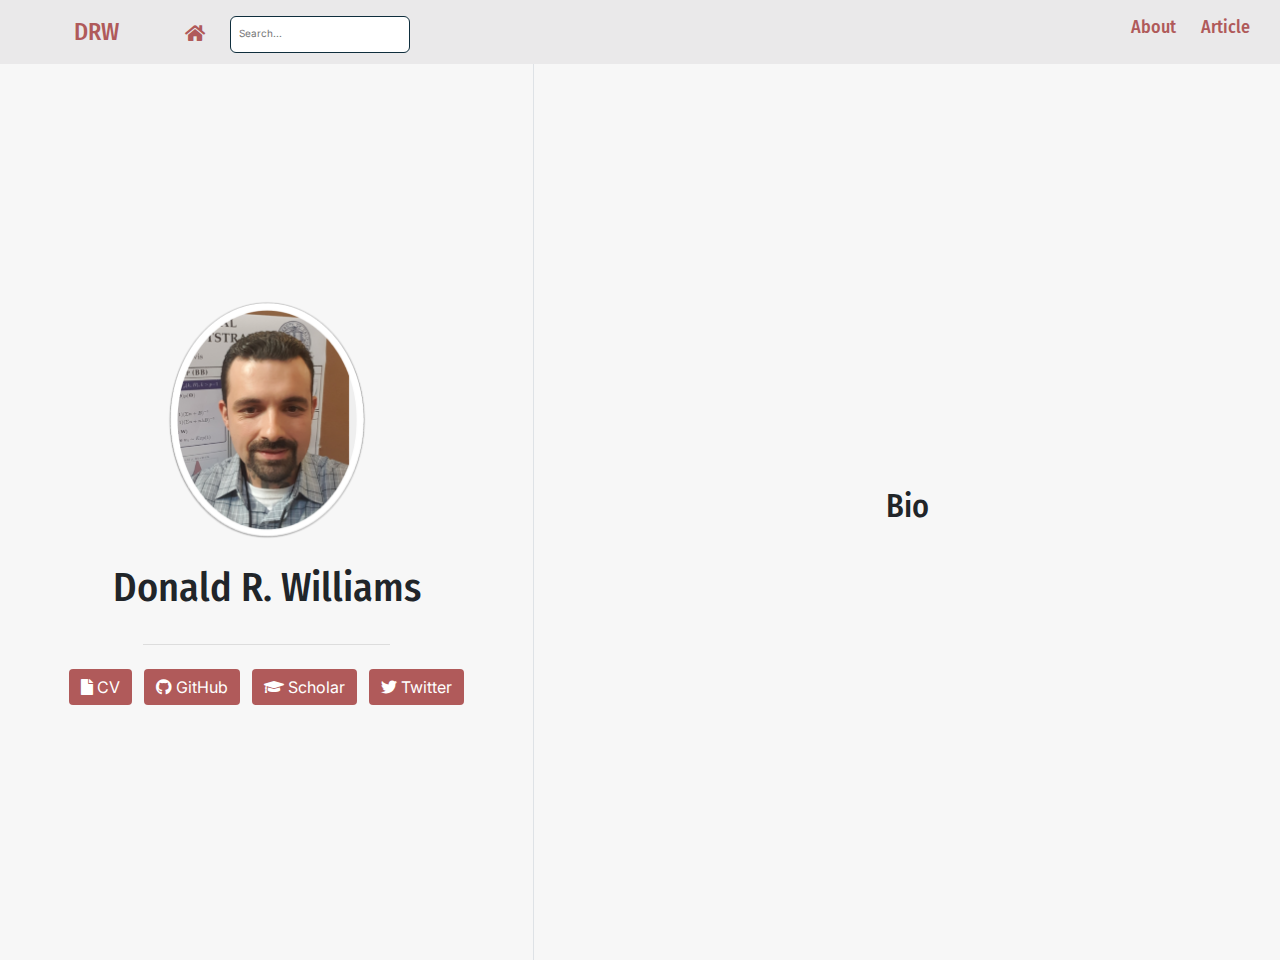
==== commit 1a472be8: "update" ====
--- a/docs/index.html
+++ b/docs/index.html
@@ -772,6 +772,7 @@
             --contents-size:   13px;
           }
 
+
           /*-- ARTICLE APPENDIX --*/
           d-appendix {
             --heading-size:    15px;
@@ -888,7 +889,7 @@
           }
 
           .distill-site-header p {
-              margin-top: 1000em;
+              margin-top: 0em;
           }
 
 
@@ -906,6 +907,7 @@
 
           d-article img {
             margin-bottom: 10px;
+            margin-top: 1px;
           }
 
 
@@ -1169,15 +1171,6 @@
           <div class="my-5" id="content">
             <div id="bio" class="section level2">
             <h2>Bio</h2>
-            <p><!-- - label: '<i class="far fa-envelope-open"></i> Email' --> <!--    url: "drwwilliams@ucdavis.edu" --> <!-- Frank Hermosillo studies neural networks and their applications at Google  --> <!-- Brain. His research focuses on differentiable network pruning approximation and  --> <!-- decentralized gradient inversion mechanics. He frequently collaborates with  --> <!-- researchers who study machine learning, computer vision, and cognitive science. --> <!-- His work has been featured in WIRED, The Atlantic, Newsweek, and The New York  --> <!-- Times Magazine. --></p>
-            <!-- ## Education -->
-            <!-- **Massachusetts Institute of Technology** | Cambridge, MA -->
-            <!-- Ph.D. in Computer Science | September 2009 - May 2014 -->
-            <!-- **The University of California, Berkeley** | Berkeley, CA -->
-            <!-- B.S. in Computer Science | September 2005 - May 2009 -->
-            <!-- ## Experience -->
-            <!-- **Google Brain** | Principal Investigator | January 2018 - Present -->
-            <!-- **Netflix** | Research Scientist | June 2014 - December 2017 -->
             </div>
           </div>
         </div>
@@ -1225,15 +1218,6 @@
             <div class="p pt-4 px-5">
               <div id="bio" class="section level2">
               <h2>Bio</h2>
-              <p><!-- - label: '<i class="far fa-envelope-open"></i> Email' --> <!--    url: "drwwilliams@ucdavis.edu" --> <!-- Frank Hermosillo studies neural networks and their applications at Google  --> <!-- Brain. His research focuses on differentiable network pruning approximation and  --> <!-- decentralized gradient inversion mechanics. He frequently collaborates with  --> <!-- researchers who study machine learning, computer vision, and cognitive science. --> <!-- His work has been featured in WIRED, The Atlantic, Newsweek, and The New York  --> <!-- Times Magazine. --></p>
-              <!-- ## Education -->
-              <!-- **Massachusetts Institute of Technology** | Cambridge, MA -->
-              <!-- Ph.D. in Computer Science | September 2009 - May 2014 -->
-              <!-- **The University of California, Berkeley** | Berkeley, CA -->
-              <!-- B.S. in Computer Science | September 2005 - May 2009 -->
-              <!-- ## Experience -->
-              <!-- **Google Brain** | Principal Investigator | January 2018 - Present -->
-              <!-- **Netflix** | Research Scientist | June 2014 - December 2017 -->
               </div>
             </div>
         </div>
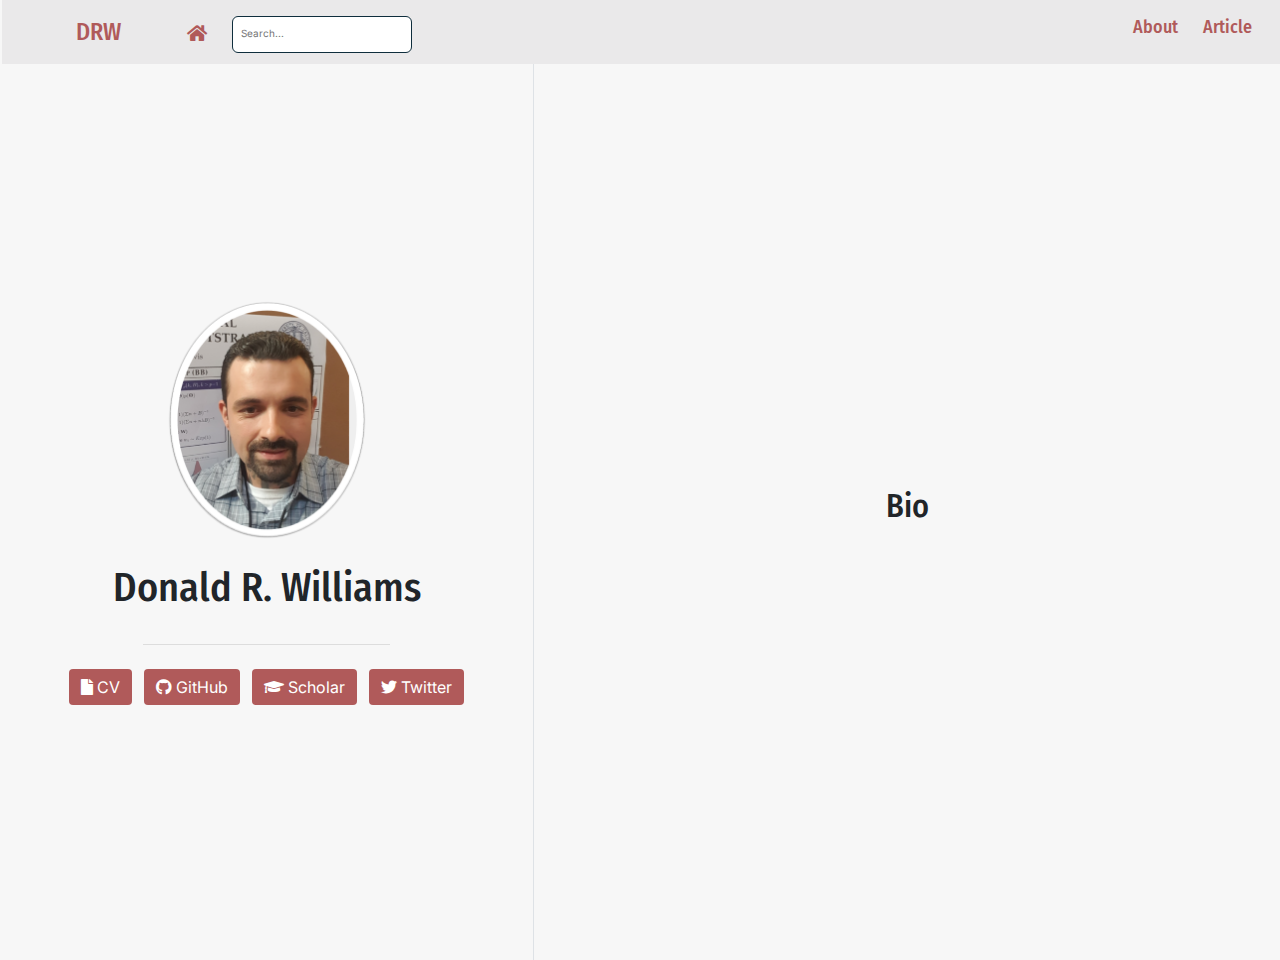
==== commit 2747a01d: "try to make border smaller" ====
--- a/docs/index.html
+++ b/docs/index.html
@@ -791,6 +791,7 @@
             --hover-color:      var(--color-secondary);
             --bkgd-color:       var(--color-background2);
             font-weight:        500;
+             margin: 0 2px 0 2px;
           }
 
           .distill-site-footer {
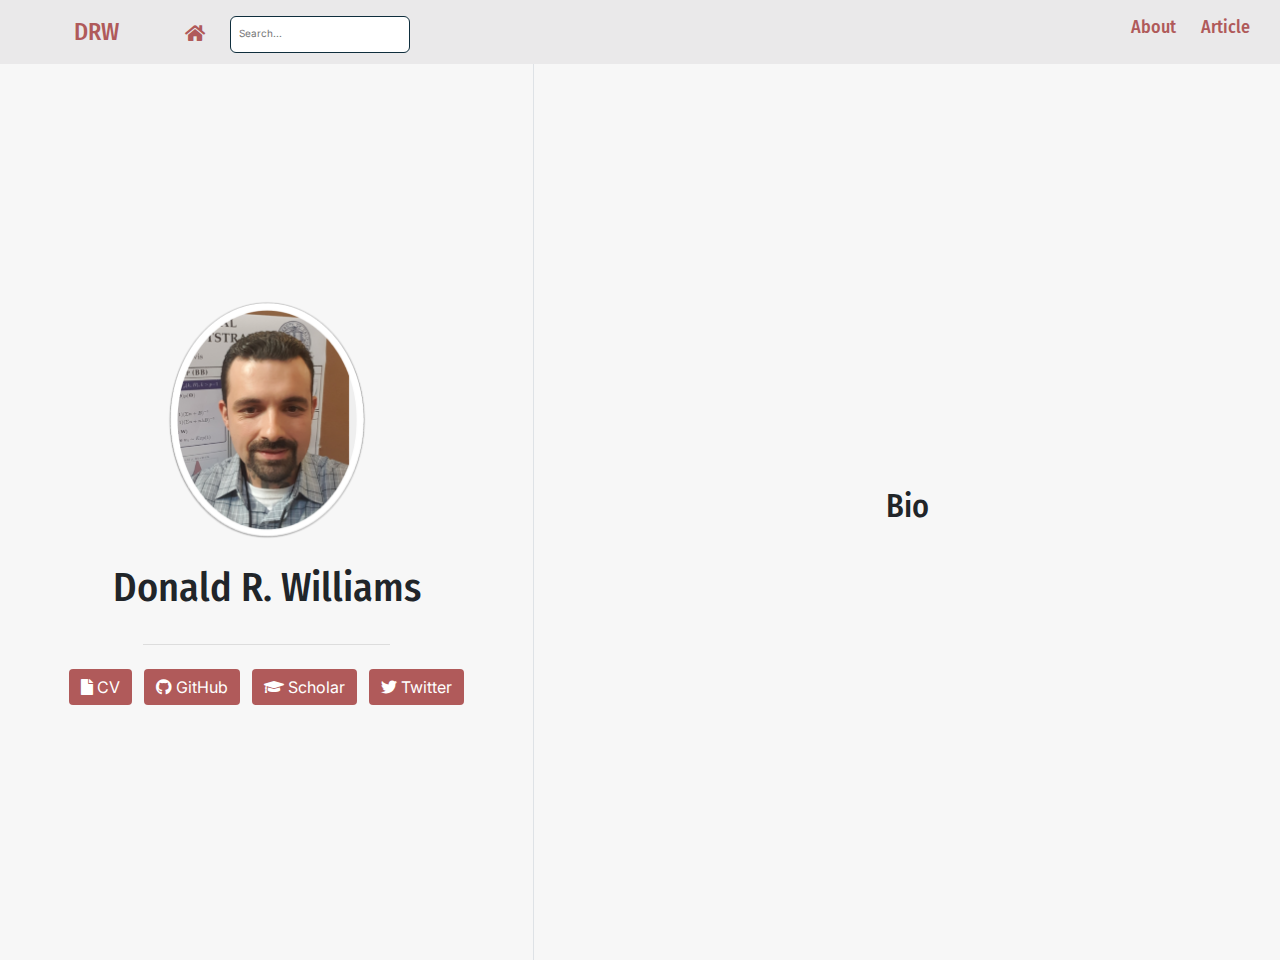
==== commit a06c8f1b: "update" ====
--- a/docs/index.html
+++ b/docs/index.html
@@ -786,12 +786,12 @@
 
           .distill-site-header {
             --title-size:       24px;
+            --icon-size: 24;
             --text-color:       var(--color-primary);
             --text-size:        18px;
             --hover-color:      var(--color-secondary);
             --bkgd-color:       var(--color-background2);
             font-weight:        500;
-             margin: 0 2px 0 2px;
           }
 
           .distill-site-footer {
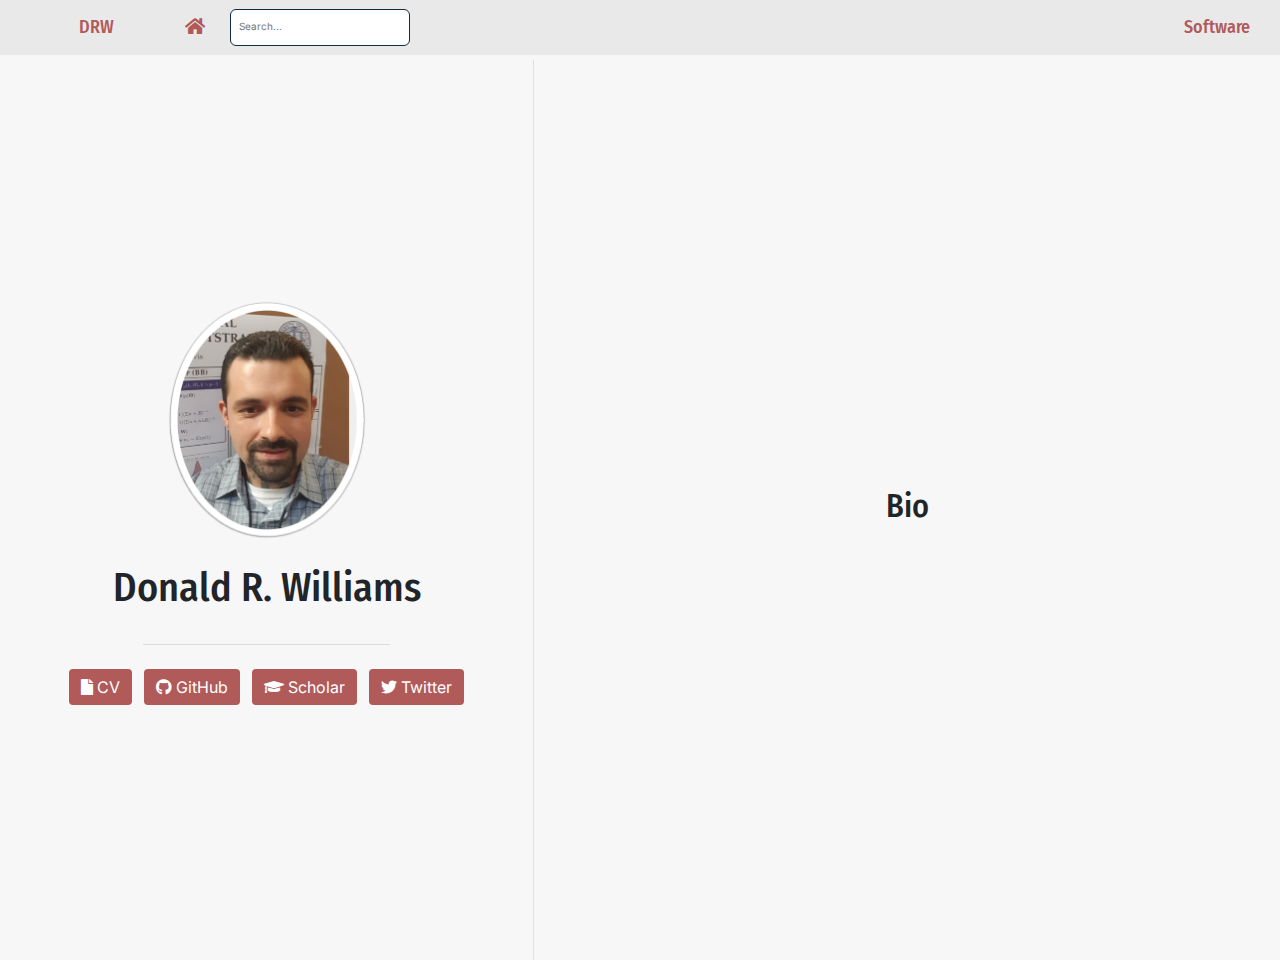
==== commit 9871de95: "try to add email" ====
--- a/docs/index.html
+++ b/docs/index.html
@@ -785,8 +785,7 @@
           /* These properties only apply to Distill sites and blogs  */
 
           .distill-site-header {
-            --title-size:       24px;
-            --icon-size: 24;
+            --title-size:       18px;
             --text-color:       var(--color-primary);
             --text-size:        18px;
             --hover-color:      var(--color-secondary);
@@ -1107,11 +1106,11 @@
           <a href="index.html">
           <i class="fa fa-home" aria-hidden="true"></i>
           </a>
+          <span class="nav-dropdown-header"></span>
           <input id="distill-search" class="nav-search hidden" type="text" placeholder="Search..."/>
           </div>
           <div class="nav-right">
-          <a href="about.html">About</a>
-          <a href="article.html">Article</a>
+          <a href="software.html">Software</a>
           <a href="javascript:void(0);" class="nav-toggle">&#9776;</a>
           </div>
           </nav>
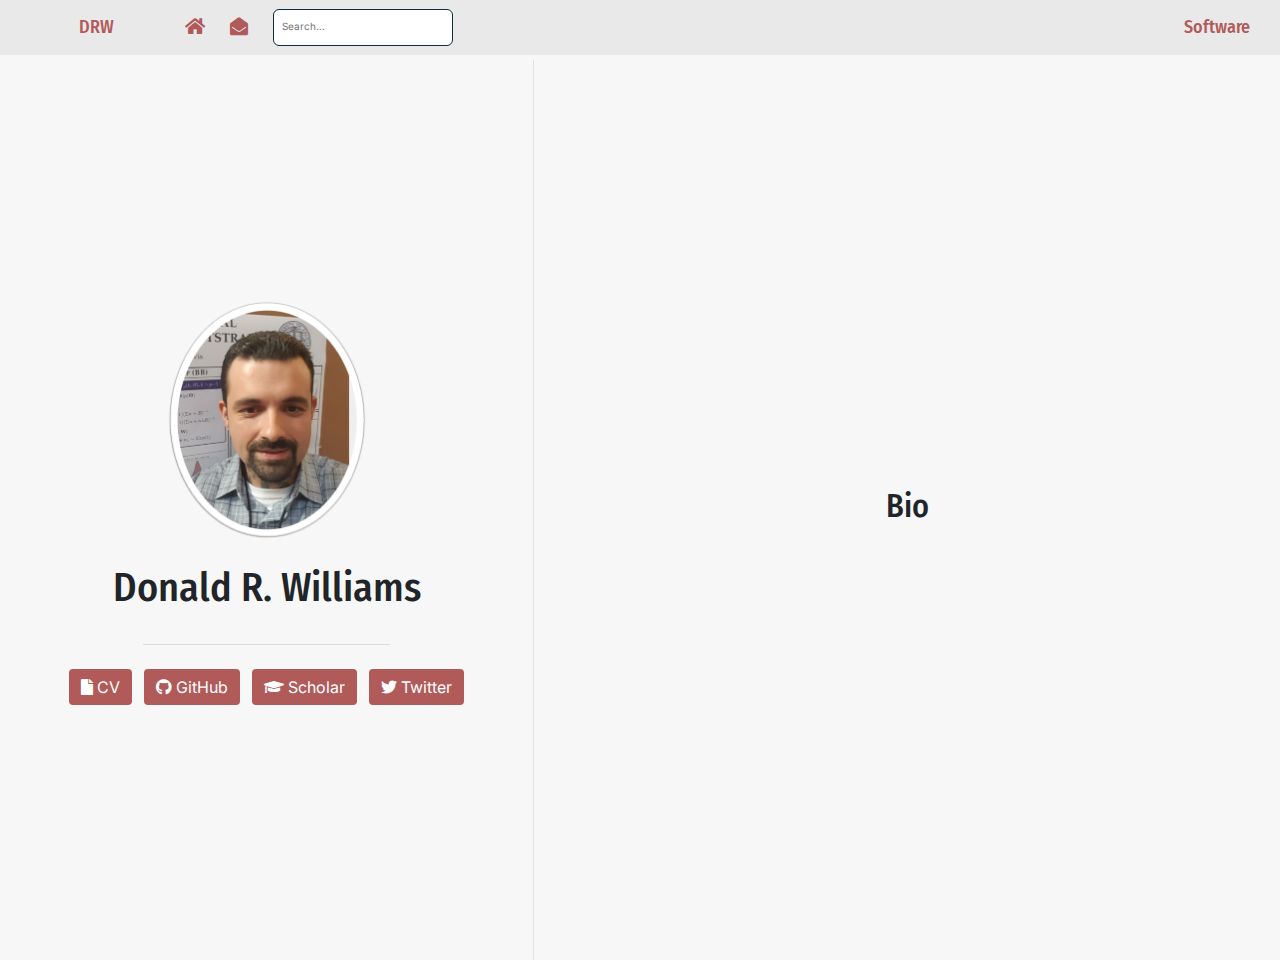
==== commit 096665d8: "update" ====
--- a/docs/index.html
+++ b/docs/index.html
@@ -1106,7 +1106,9 @@
           <a href="index.html">
           <i class="fa fa-home" aria-hidden="true"></i>
           </a>
-          <span class="nav-dropdown-header"></span>
+          <a href="mailto:drwwiliams@ucdavis.edu">
+          <i class="fa fa-envelope-open" aria-hidden="true"></i>
+          </a>
           <input id="distill-search" class="nav-search hidden" type="text" placeholder="Search..."/>
           </div>
           <div class="nav-right">
